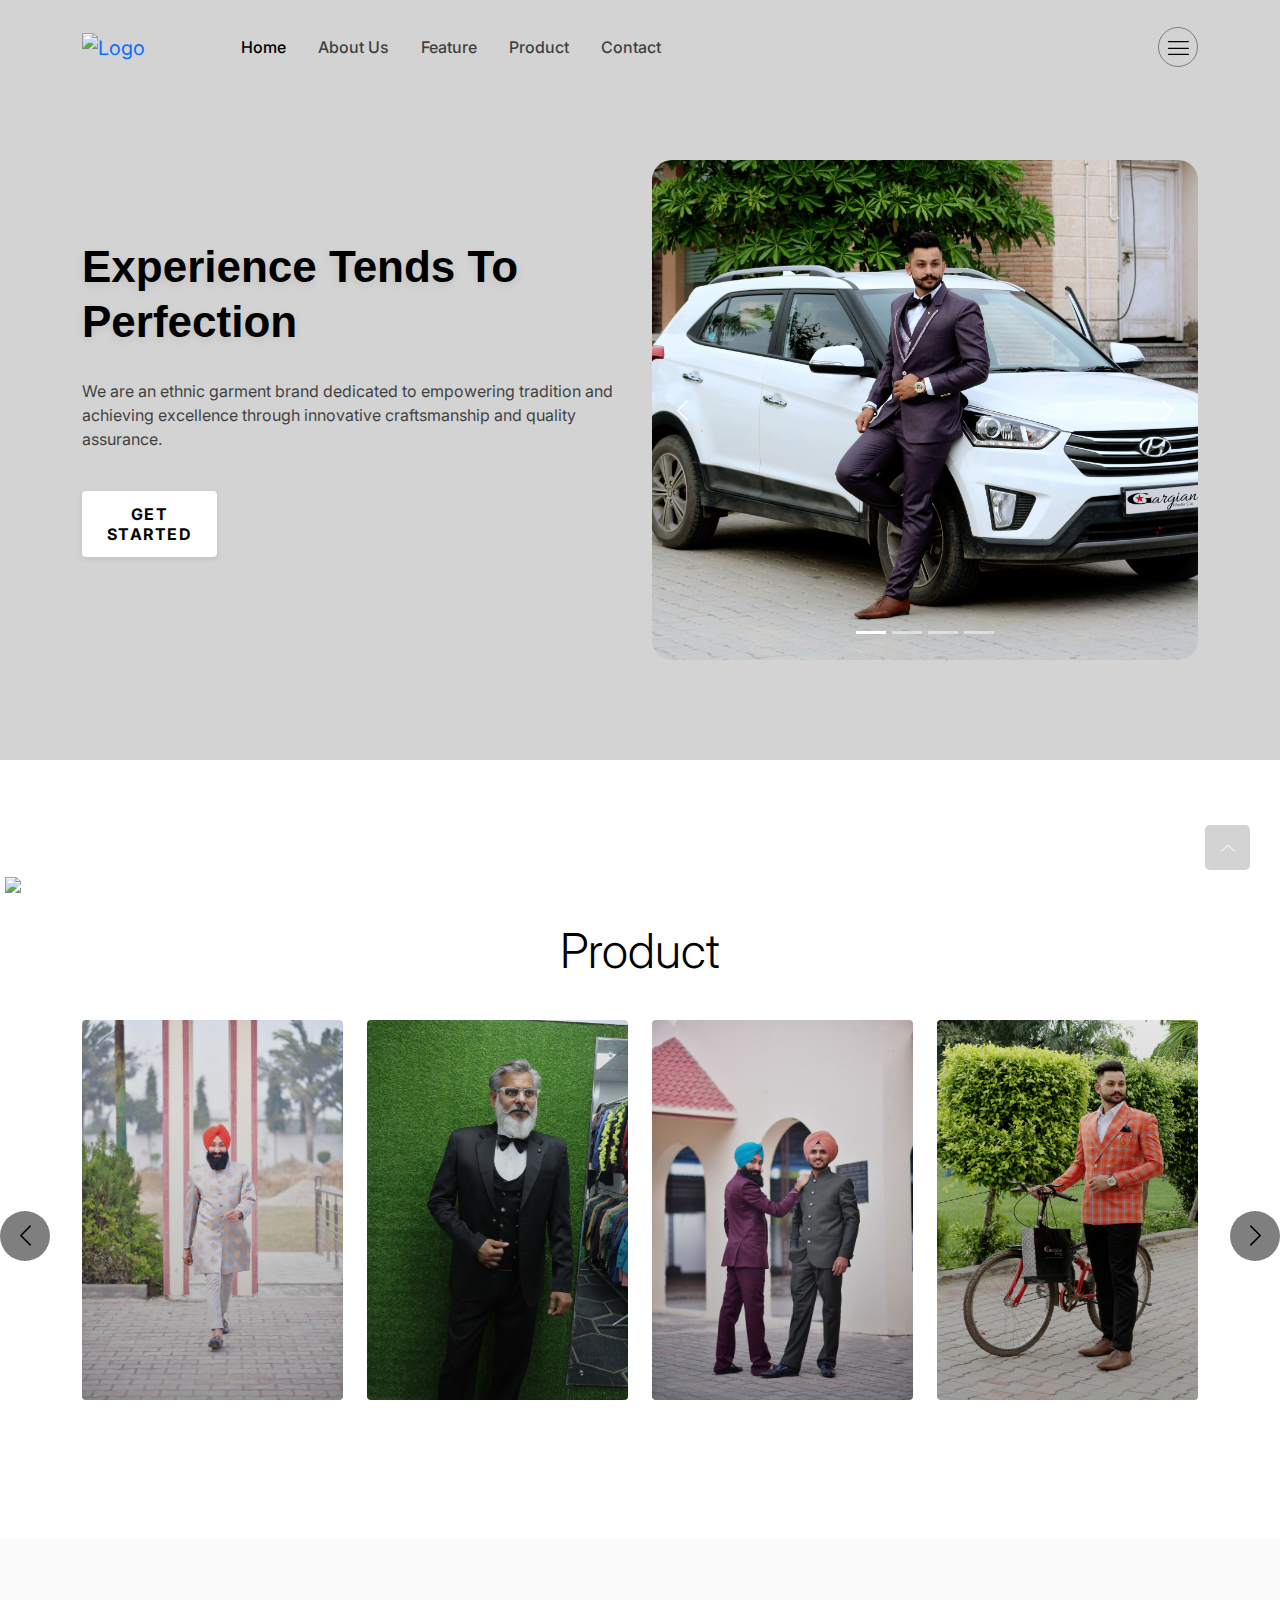
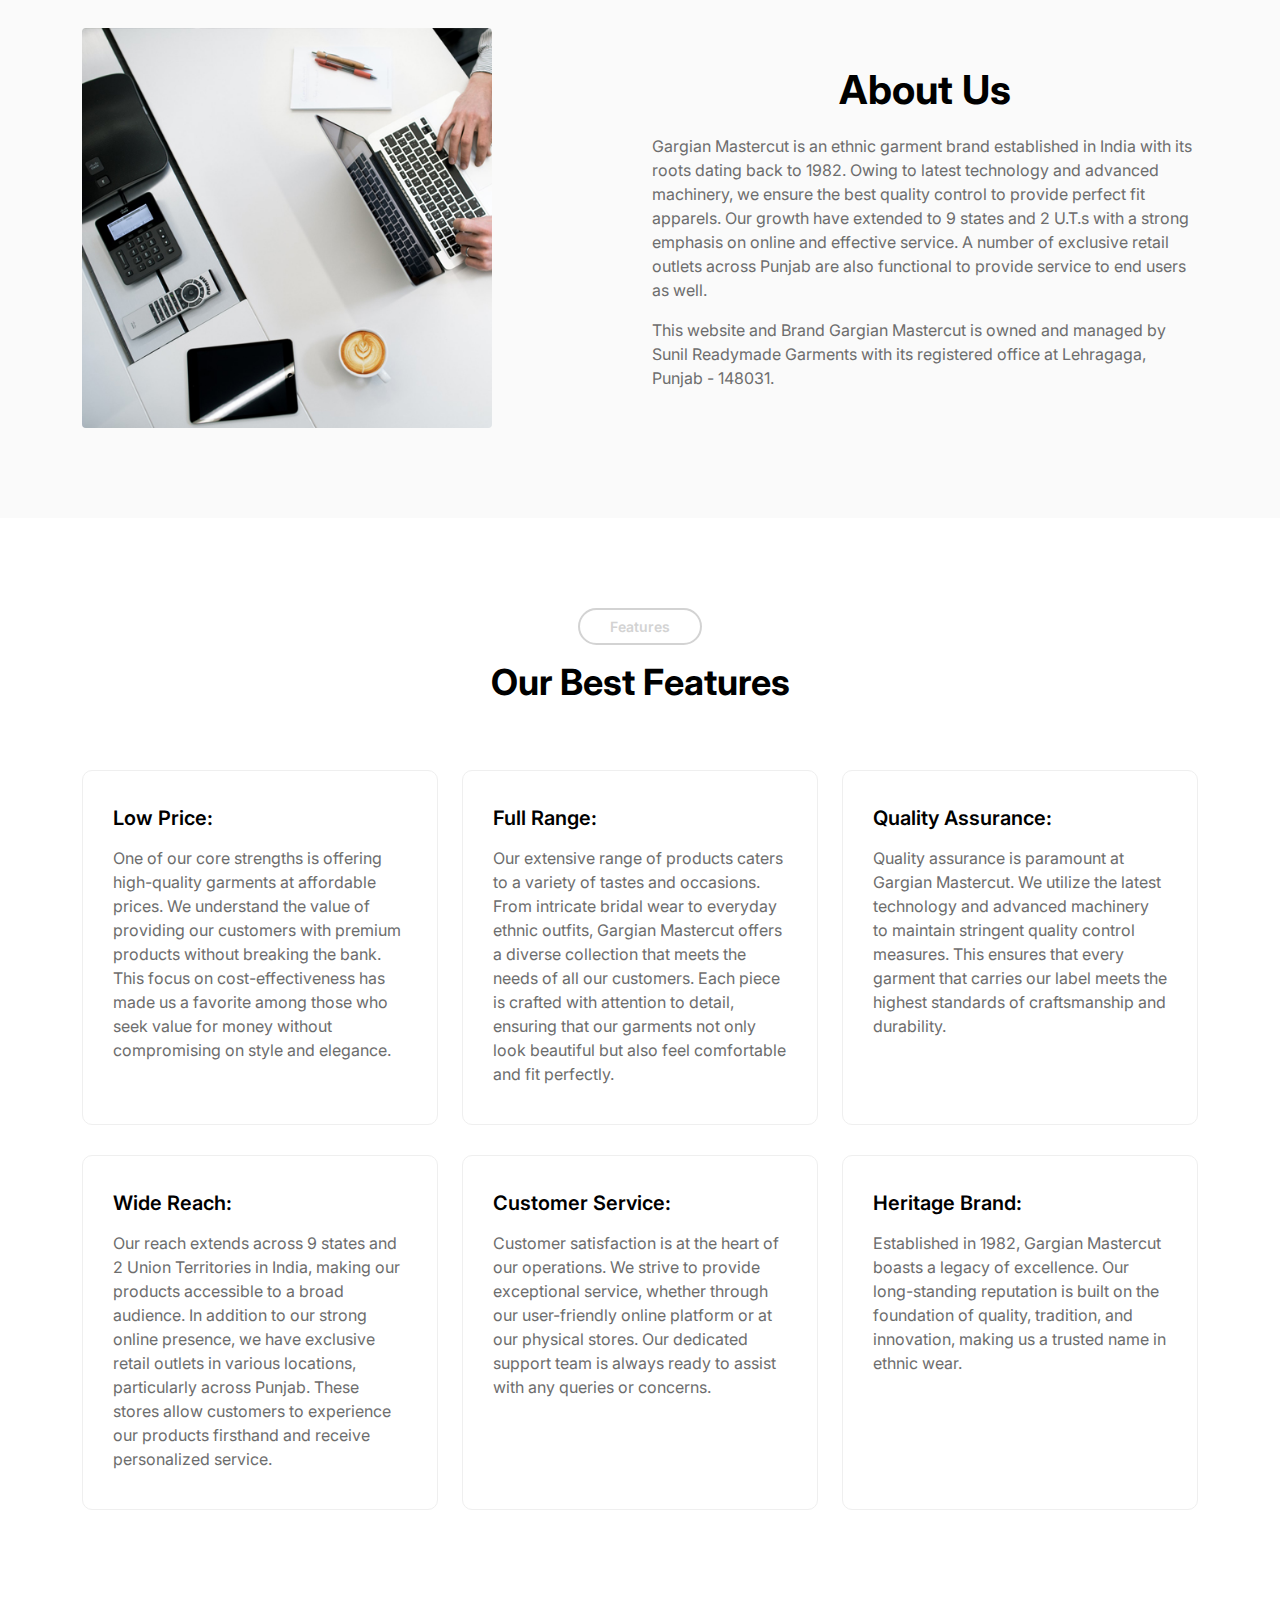
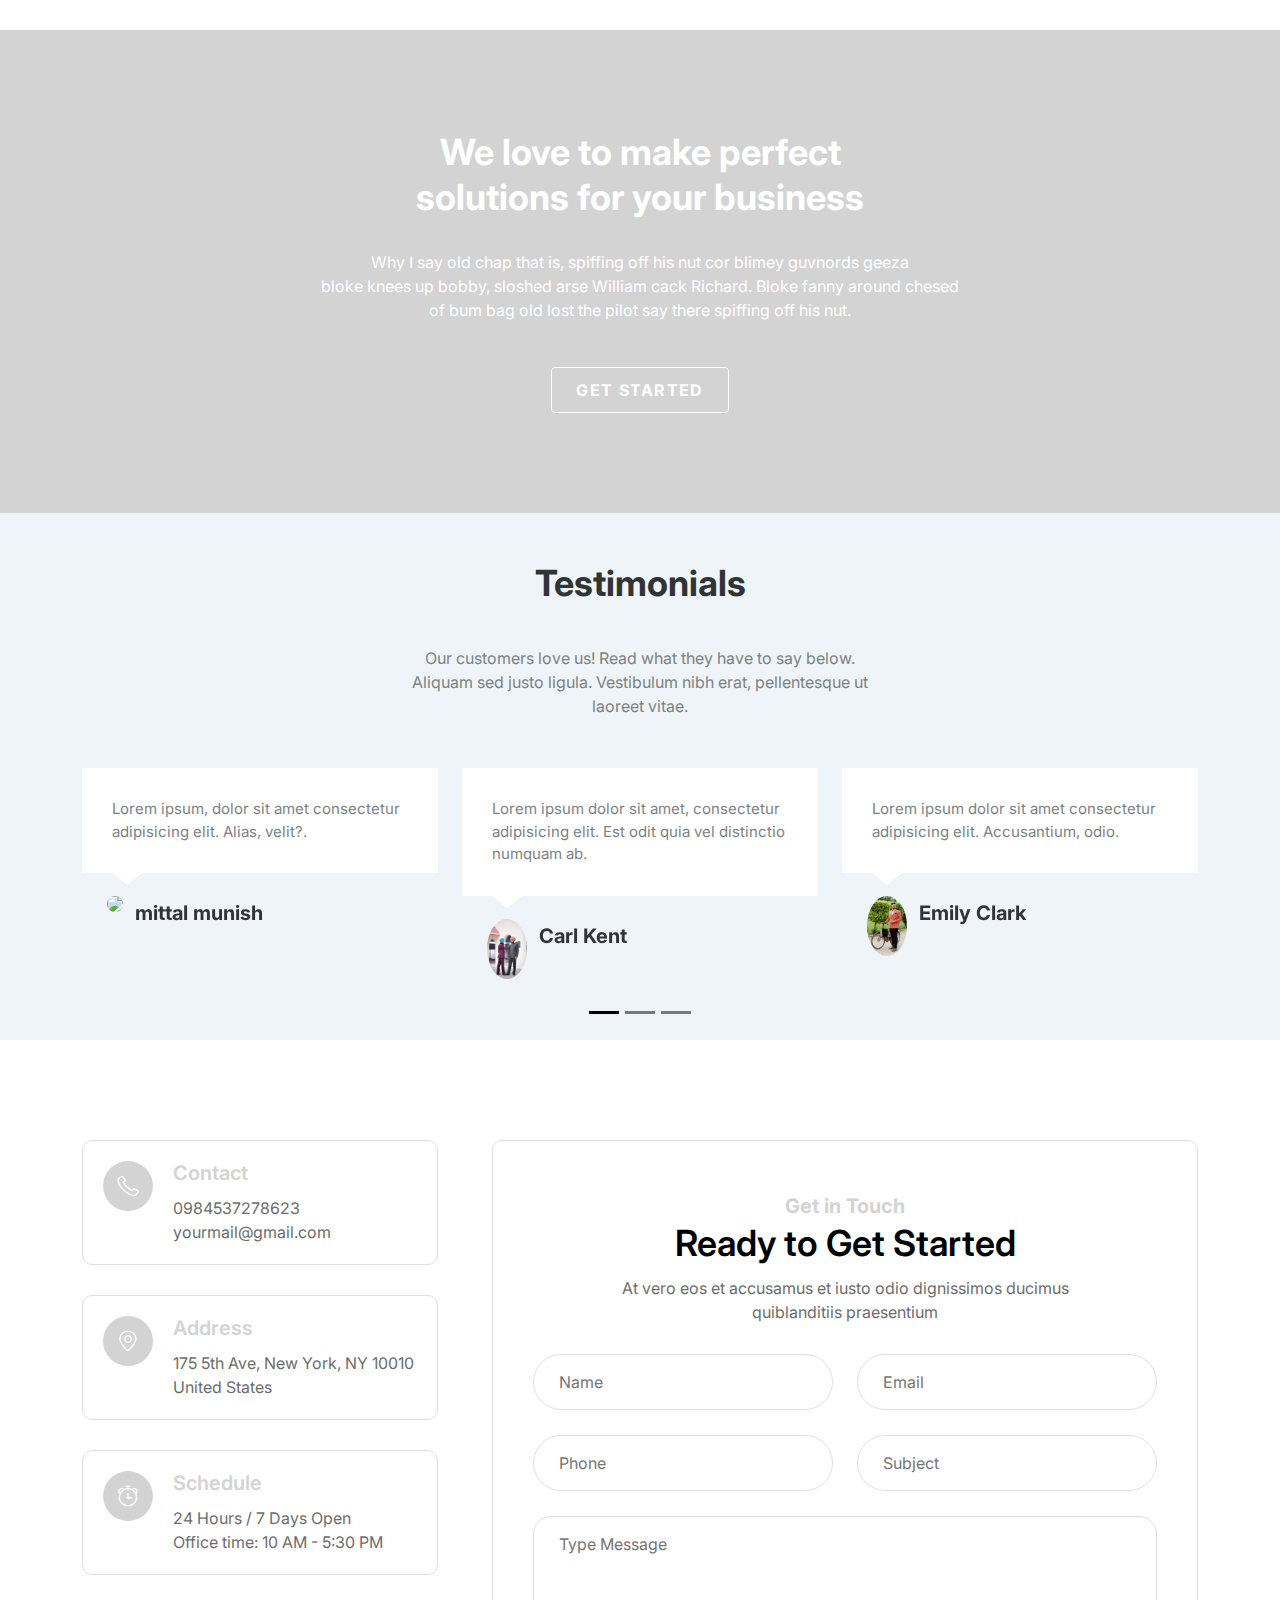
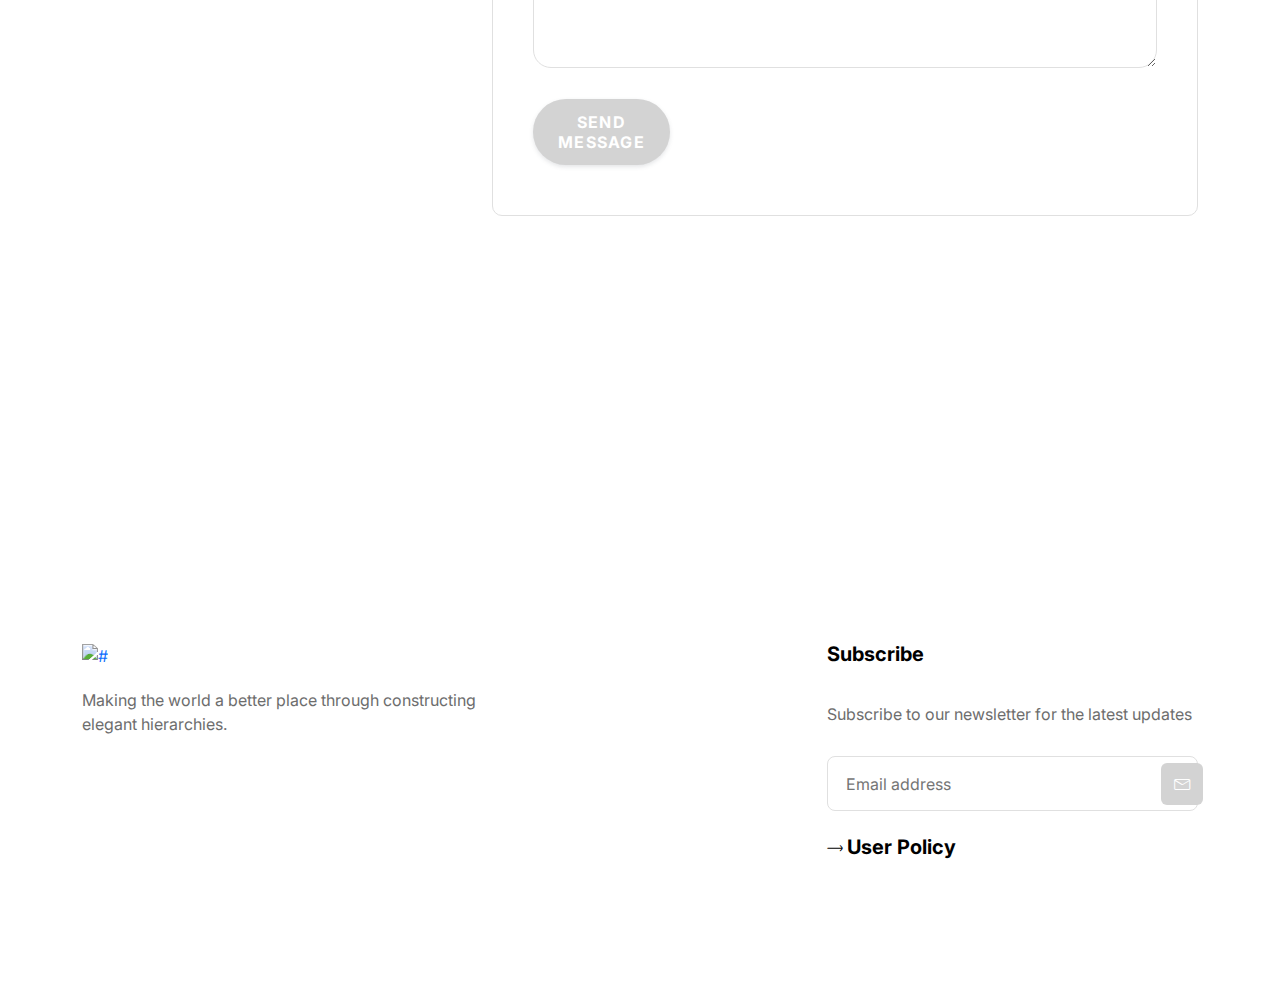
==== index.html @ dbeda8bc "Add files via upload" ====
<!DOCTYPE html>
<html lang="en">

<head>
  <!--====== Required meta tags ======-->
  <meta charset="utf-8" />
  <meta http-equiv="x-ua-compatible" content="ie=edge" />
  <meta name="description" content="" />
  <meta name="viewport" content="width=device-width, initial-scale=1, shrink-to-fit=no" />

  <!--====== Title ======-->
  <title>Gargian Master Cut</title>

  <!--====== Bootstrap css ======-->
  <link rel="stylesheet" href="assets/css/bootstrap.min.css" />

  <!--====== Line Icons css ======-->
  <link rel="stylesheet" href="assets/css/lineicons.css" />

  <!--====== Tiny Slider css ======-->
  <link rel="stylesheet" href="assets/css/tiny-slider.css" />

  <!--====== gLightBox css ======-->
  <link rel="stylesheet" href="assets/css/glightbox.min.css" />

  <link rel="stylesheet" href="style.css" />
</head>

<style>
  .custom-carousel-control {
    width: 50px;
    height: 50px;
    background-color: rgba(0, 0, 0, 0.5);
    border-radius: 50%;
    top: 50%;
    transform: translateY(-30%);
  }
  .carousel-control-prev,
  .carousel-control-next {
    opacity: 1;
  }
  .carousel-control-prev-icon,
  .carousel-control-next-icon {
    width: 25px;
    height: 25px;
    background-size: 100%, 100%;
  }
  
  @media (max-width: 768px) {
    .carousel-inner {
      display: flex;
    }
    .carousel-item {
      flex: 0 0 100%;
      max-width: 100%;
    }
    .carousel-item img {
      height: auto;
    }
  }
</style>

<body>

  <!--====== NAVBAR NINE PART START ======-->

  <section class="navbar-area navbar-nine">
    <div class="container">
      <div class="row">
        <div class="col-lg-12">
          <nav class="navbar navbar-expand-lg">
            <a class="navbar-brand" href="index.php">
              <img src="assets/logo/Gargian_Mastercut_Logo.png" alt="Logo" style="width:210px; height:70px">
            </a>
            <button class="navbar-toggler" type="button" data-bs-toggle="collapse" data-bs-target="#navbarNine"
              aria-controls="navbarNine" aria-expanded="false" aria-label="Toggle navigation">
              <span class="toggler-icon"></span>
              <span class="toggler-icon"></span>
              <span class="toggler-icon"></span>
            </button>

            <div class="collapse navbar-collapse sub-menu-bar" id="navbarNine">
              <ul class="navbar-nav me-auto">
                <li class="nav-item">
                  <a class="page-scroll active" href="#hero-area">Home</a>
                </li>
                <li class="nav-item">
                  <a class="page-scroll" href="#about-area">About Us</a>
                </li>
                <li class="nav-item">
                  <a class="page-scroll" href="#feature">Feature</a>
                </li>

                <li class="nav-item">
                  <a class="page-scroll" href="#product">Product</a>
                </li>
                <li class="nav-item">
                  <a class="page-scroll" href="#contact">Contact</a>
                </li>
              </ul>
            </div>

            <div class="navbar-btn d-none d-lg-inline-block">
              <a class="menu-bar" href="#side-menu-left"><i class="lni lni-menu"></i></a>
            </div>
          </nav>
          <!-- navbar -->
        </div>
      </div>
      <!-- row -->
    </div>
    <!-- container -->
  </section>

  <!--====== NAVBAR NINE PART ENDS ======-->

  <!--====== SIDEBAR PART START ======-->

  <div class="sidebar-left">
    <div class="sidebar-close">
      <a class="close" href="#close"><i class="lni lni-close"></i></a>
    </div>
    <div class="sidebar-content">
      <div class="sidebar-logo">
        <a href="index.html"><img src="assets/logo/Gargian_Mastercut_Logo.png" alt="Logo" /></a>
      </div>
    
      <!-- logo -->
      <div class="sidebar-menu">
        <h5 class="menu-title">Quick Links</h5>
        <ul>
          <li><a href="javascript:void(0)">About Us</a></li>
          <li><a href="javascript:void(0)">Feature</a></li>
          <li><a href="javascript:void(0)">Product</a></li>
          <li><a href="javascript:void(0)">Contact Us</a></li>
        </ul>
      </div>
      <!-- menu -->
      <div class="sidebar-social align-items-center justify-content-center">
        <h5 class="social-title">Follow Us On</h5>
        <ul>
          <li>
            <a href="javascript:void(0)"><i class="lni lni-facebook-filled"></i></a>
          </li>
          <li>
            <a href="javascript:void(0)"><i class="lni lni-twitter-original"></i></a>
          </li>
          <li>
            <a href="javascript:void(0)"><i class="lni lni-linkedin-original"></i></a>
          </li>
          <li>
            <a href="javascript:void(0)"><i class="lni lni-youtube"></i></a>
          </li>
        </ul>
      </div>
      <!-- sidebar social -->
    </div>
    <!-- content -->
  </div>
  <div class="overlay-left"></div>

  <!--====== SIDEBAR PART ENDS ======-->

  <!-- Start header Area -->
  <section id="hero-area" class="header-area header-eight">
    <div class="container">
      <div class="row align-items-center">
        <div class="col-lg-6 col-md-12 col-12">
          <div class="header-content">
            <h1>Experience tends to perfection</h1>
           
            <p>
              We are an ethnic garment brand dedicated to empowering tradition and achieving excellence through innovative craftsmanship and quality assurance.
            </p>
            <div class="button">
              <a   class="btn primary-btn">Get Started</a>&nbsp;&nbsp;
              <a href="https://www.youtube.com/watch?v=r44RKWyfcFw&fbclid=IwAR21beSJORalzmzokxDRcGfkZA1AtRTE__l5N4r09HcGS5Y6vOluyouM9EM"
                class="glightbox video-button">
               
              </a>
            </div>
          </div>
        </div>
        <div id="carouselExampleIndicators" class="carousel slide col-lg-6 col-md-12 col-12" data-bs-ride="carousel" data-bs-interval="3000"> 
  <div class="carousel-indicators">
    <button type="button" data-bs-target="#carouselExampleIndicators" data-bs-slide-to="0" class="active" aria-current="true" aria-label="Slide 1"></button>
    <button type="button" data-bs-target="#carouselExampleIndicators" data-bs-slide-to="1" aria-label="Slide 2"></button>
    <button type="button" data-bs-target="#carouselExampleIndicators" data-bs-slide-to="2" aria-label="Slide 3"></button>
    <button type="button" data-bs-target="#carouselExampleIndicators" data-bs-slide-to="3" aria-label="Slide 4"></button>
    
  </div>
  <div class="carousel-inner">
    <div class="carousel-item active">
      <img src="assets/images/header/02.jpg" class="d-block header-image" alt="..." style="width: 100%; height: 500px; object-fit :cover ; object-position:top"> 
    </div>
    <div class="carousel-item">
      <img src="assets/images/header/03.jpg" class="d-block header-image" alt="..." style="width: 100%; height: 500px; object-fit:cover">
    </div>
    <div class="carousel-item">
      <img src="assets/images/header/04.jpg" class="d-block header-image" alt="..." style="width: 100%; height: 500px; object-fit :cover ">
    </div>
    <div class="carousel-item">
      <img src="assets/images/header/05.jpg" class="d-block header-image" alt="..." style="width: 100%; height: 500px; object-fit :cover ; object-position:top ">
    </div>
  
  </div>
  
  <button class="carousel-control-prev" type="button" data-bs-target="#carouselExampleIndicators" data-bs-slide="prev">
    <span class="carousel-control-prev-icon" aria-hidden="true"></span>
    <span class="visually-hidden">Previous</span>
  </button>
  <button class="carousel-control-next button-2" type="button" data-bs-target="#carouselExampleIndicators" data-bs-slide="next">
    <span class="carousel-control-next-icon" aria-hidden="true"></span>
    <span class="visually-hidden">Next</span>
  </button>
</div>
      </div>
    </div>
  </section>
 
  <!-- End header Area -->
  
  
  <section id="product" class="Product-area">
  <div class="container">
    <div class="row">
      <div class="col-12">
        <div class="content py-4 mt-5">
          <h6 class="text-center display-5">Product</h6>
        </div>
      </div>
    </div>
  </div>
  <div id="carouselExampleInterval" class="carousel carousel-dark slide" data-bs-ride="carousel" data-bs-interval="5000">
    <div class="carousel-inner">
      <div class="carousel-item active" data-bs-interval="1000">
        <div class="container pt-3 mb-5">
          <div class="row gy-2">
            <div class="col-md-3 mb-3 mb-lg-0">
              <div class="hover hover-2 text-white rounded" style="height: 380px;">
                <img src="assets/images/header/1.jpg" alt="Product Image 1" class="img-fluid h-100 w-100 object-fit-cover">
                <div class="hover-overlay"></div>
                <div class="hover-2-content px-5 py-4">
                  <h3 class="hover-2-title text-uppercase font-weight-bold mb-0">
                    <span class="font-weight-light">Image</span> Caption
                  </h3>
                  <p class="hover-2-description text-uppercase mb-0">Lorem ipsum dolor sit amet, consectetur<br>adipisicing elit.</p>
                </div>
              </div>
            </div>
            <div class="col-md-3 mb-3 mb-lg-0">
              <div class="hover hover-2 text-white rounded" style="height: 380px; ">
                <img src="assets/images/header/2.jpg" alt="Product Image 2" class="img-fluid h-100 w-100 object-fit-cover">
                <div class="hover-overlay"></div>
                <div class="hover-2-content px-5 py-4">
                  <h3 class="hover-2-title text-uppercase font-weight-bold mb-0">
                    <span class="font-weight-light">Image</span> Caption
                  </h3>
                  <p class="hover-2-description text-uppercase mb-0">Lorem ipsum dolor sit amet, consectetur<br>adipisicing elit.</p>
                </div>
              </div>
            </div>
            <div class="col-md-3 mb-3 mb-lg-0">
              <div class="hover hover-2 text-white rounded" style="height: 380px;">
                <img src="assets/images/header/3.jpg" alt="Product Image 3" class="img-fluid h-100 w-100 object-fit-cover">
                <div class="hover-overlay"></div>
                <div class="hover-2-content px-5 py-4">
                  <h3 class="hover-2-title text-uppercase font-weight-bold mb-0">
                    <span class="font-weight-light">Image</span> Caption
                  </h3>
                  <p class="hover-2-description text-uppercase mb-0">Lorem ipsum dolor sit amet, consectetur<br>adipisicing elit.</p>
                </div>
              </div>
            </div>
            <div class="col-md-3 mb-3 mb-lg-0">
              <div class="hover hover-2 text-white rounded" style="height: 380px;">
                <img src="assets/images/header/4.jpg" alt="Product Image 4" class="img-fluid h-100 w-100 object-fit-cover">
                <div class="hover-overlay"></div>
                <div class="hover-2-content px-5 py-4">
                  <h3 class="hover-2-title text-uppercase font-weight-bold mb-0">
                    <span class="font-weight-light">Image</span> Caption
                  </h3>
                  <p class="hover-2-description text-uppercase mb-0">Lorem ipsum dolor sit amet, consectetur<br>adipisicing elit.</p>
                </div>
              </div>
            </div>
          </div>
        </div>
      </div>
      <div class="carousel-item" data-bs-interval="1000">
        <div class="container pt-3 mb-5">
          <div class="row gy-2">
            <div class="col-md-3 mb-3 mb-lg-0">
              <div class="hover hover-2 text-white rounded" style="height: 380px;">
                <img src="assets/images/header/5.jpg" alt="Product Image 1" class="img-fluid h-100 w-100 object-fit-cover">
                <div class="hover-overlay"></div>
                <div class="hover-2-content px-5 py-4">
                  <h3 class="hover-2-title text-uppercase font-weight-bold mb-0">
                    <span class="font-weight-light">Image</span> Caption
                  </h3>
                  <p class="hover-2-description text-uppercase mb-0">Lorem ipsum dolor sit amet, consectetur<br>adipisicing elit.</p>
                </div>
              </div>
            </div>
            <div class="col-md-3 mb-3 mb-lg-0">
              <div class="hover hover-2 text-white rounded" style="height: 380px; ">
                <img src="assets/images/header/6.jpg" alt="Product Image 2" class="img-fluid h-100 w-100 object-fit-cover">
                <div class="hover-overlay"></div>
                <div class="hover-2-content px-5 py-4">
                  <h3 class="hover-2-title text-uppercase font-weight-bold mb-0">
                    <span class="font-weight-light">Image</span> Caption
                  </h3>
                  <p class="hover-2-description text-uppercase mb-0">Lorem ipsum dolor sit amet, consectetur<br>adipisicing elit.</p>
                </div>
              </div>
            </div>
            <div class="col-md-3 mb-3 mb-lg-0">
              <div class="hover hover-2 text-white rounded" style="height: 380px;">
                <img src="assets/images/header/7.jpg" alt="Product Image 3" class="img-fluid h-100 w-100 object-fit-cover">
                <div class="hover-overlay"></div>
                <div class="hover-2-content px-5 py-4">
                  <h3 class="hover-2-title text-uppercase font-weight-bold mb-0">
                    <span class="font-weight-light">Image</span> Caption
                  </h3>
                  <p class="hover-2-description text-uppercase mb-0">Lorem ipsum dolor sit amet, consectetur<br>adipisicing elit.</p>
                </div>
              </div>
            </div>
            <div class="col-md-3 mb-3 mb-lg-0">
              <div class="hover hover-2 text-white rounded" style="height: 380px;">
                <img src="assets/images/header/8.jpg" alt="Product Image 4" class="img-fluid h-100 w-100 object-fit-cover">
                <div class="hover-overlay"></div>
                <div class="hover-2-content px-5 py-4">
                  <h3 class="hover-2-title text-uppercase font-weight-bold mb-0">
                    <span class="font-weight-light">Image</span> Caption
                  </h3>
                  <p class="hover-2-description text-uppercase mb-0">Lorem ipsum dolor sit amet, consectetur<br>adipisicing elit.</p>
                </div>
              </div>
            </div>
          </div>
        </div>
      </div>
      <div class="carousel-item" data-bs-interval="1000">
        <div class="container pt-3 mb-5">
          <div class="row gy-2">
            <div class="col-md-3 mb-3 mb-lg-0">
              <div class="hover hover-2 text-white rounded" style="height: 380px;">
                <img src="assets/images/header/9.jpg" alt="Product Image 1" class="img-fluid h-100 w-100 object-fit-cover">
                <div class="hover-overlay"></div>
                <div class="hover-2-content px-5 py-4">
                  <h3 class="hover-2-title text-uppercase font-weight-bold mb-0">
                    <span class="font-weight-light">Image</span> Caption
                  </h3>
                  <p class="hover-2-description text-uppercase mb-0">Lorem ipsum dolor sit amet, consectetur<br>adipisicing elit.</p>
                </div>
              </div>
            </div>
            <div class="col-md-3 mb-3 mb-lg-0">
              <div class="hover hover-2 text-white rounded" style="height: 380px; ">
                <img src="assets/images/header/10.jpg" alt="Product Image 2" class="img-fluid h-100 w-100 object-fit-cover">
                <div class="hover-overlay"></div>
                <div class="hover-2-content px-5 py-4">
                  <h3 class="hover-2-title text-uppercase font-weight-bold mb-0">
                    <span class="font-weight-light">Image</span> Caption
                  </h3>
                  <p class="hover-2-description text-uppercase mb-0">Lorem ipsum dolor sit amet, consectetur<br>adipisicing elit.</p>
                </div>
              </div>
            </div>
            <div class="col-md-3 mb-3 mb-lg-0">
              <div class="hover hover-2 text-white rounded" style="height: 380px;">
                <img src="assets/images/header/11.jpg" alt="Product Image 3" class="img-fluid h-100 w-100 object-fit-cover">
                <div class="hover-overlay"></div>
                <div class="hover-2-content px-5 py-4">
                  <h3 class="hover-2-title text-uppercase font-weight-bold mb-0">
                    <span class="font-weight-light">Image</span> Caption
                  </h3>
                  <p class="hover-2-description text-uppercase mb-0">Lorem ipsum dolor sit amet, consectetur<br>adipisicing elit.</p>
                </div>
              </div>
            </div>
            <div class="col-md-3 mb-3 mb-lg-0">
              <div class="hover hover-2 text-white rounded" style="height: 380px;">
                <img src="assets/images/header/12.jpg" alt="Product Image 4" class="img-fluid h-100 w-100 object-fit-cover">
                <div class="hover-overlay"></div>
                <div class="hover-2-content px-5 py-4">
                  <h3 class="hover-2-title text-uppercase font-weight-bold mb-0">
                    <span class="font-weight-light">Image</span> Caption
                  </h3>
                  <p class="hover-2-description text-uppercase mb-0">Lorem ipsum dolor sit amet, consectetur<br>adipisicing elit.</p>
                </div>
              </div>
            </div>
          </div>
        </div>
      </div>
      <div class="carousel-item" data-bs-interval="1000">
        <div class="container pt-3 mb-5">
          <div class="row gy-2">
            <div class="col-md-3 mb-3 mb-lg-0">
              <div class="hover hover-2 text-white rounded" style="height: 380px;">
                <img src="assets/images/header/13.jpg" alt="Product Image 1" class="img-fluid h-100 w-100 object-fit-cover">
                <div class="hover-overlay"></div>
                <div class="hover-2-content px-5 py-4">
                  <h3 class="hover-2-title text-uppercase font-weight-bold mb-0">
                    <span class="font-weight-light">Image</span> Caption
                  </h3>
                  <p class="hover-2-description text-uppercase mb-0">Lorem ipsum dolor sit amet, consectetur<br>adipisicing elit.</p>
                </div>
              </div>
            </div>
            <div class="col-md-3 mb-3 mb-lg-0">
              <div class="hover hover-2 text-white rounded" style="height: 380px; ">
                <img src="assets/images/header/14.jpg" alt="Product Image 2" class="img-fluid h-100 w-100 object-fit-cover">
                <div class="hover-overlay"></div>
                <div class="hover-2-content px-5 py-4">
                  <h3 class="hover-2-title text-uppercase font-weight-bold mb-0">
                    <span class="font-weight-light">Image</span> Caption
                  </h3>
                  <p class="hover-2-description text-uppercase mb-0">Lorem ipsum dolor sit amet, consectetur<br>adipisicing elit.</p>
                </div>
              </div>
            </div>
            <div class="col-md-3 mb-3 mb-lg-0">
              <div class="hover hover-2 text-white rounded" style="height: 380px;">
                <img src="assets/images/header/15.jpg" alt="Product Image 3" class="img-fluid h-100 w-100 object-fit-cover">
                <div class="hover-overlay"></div>
                <div class="hover-2-content px-5 py-4">
                  <h3 class="hover-2-title text-uppercase font-weight-bold mb-0">
                    <span class="font-weight-light">Image</span> Caption
                  </h3>
                  <p class="hover-2-description text-uppercase mb-0">Lorem ipsum dolor sit amet, consectetur<br>adipisicing elit.</p>
                </div>
              </div>
            </div>
            <div class="col-md-3 mb-3 mb-lg-0">
              <div class="hover hover-2 text-white rounded" style="height: 380px;">
                <img src="assets/images/header/16.jpg" alt="Product Image 4" class="img-fluid h-100 w-100 object-fit-cover">
                <div class="hover-overlay"></div>
                <div class="hover-2-content px-5 py-4">
                  <h3 class="hover-2-title text-uppercase font-weight-bold mb-0">
                    <span class="font-weight-light">Image</span> Caption
                  </h3>
                  <p class="hover-2-description text-uppercase mb-0">Lorem ipsum dolor sit amet, consectetur<br>adipisicing elit.</p>
                </div>
              </div>
            </div>
          </div>
        </div>
      </div>
      <!-- Additional carousel items here -->
    </div>
    <button class="carousel-control-prev custom-carousel-control" type="button" data-bs-target="#carouselExampleInterval" data-bs-slide="prev">
      <span class="carousel-control-prev-icon" aria-hidden="true"></span>
      <span class="visually-hidden">Previous</span>
    </button>
    <button class="carousel-control-next custom-carousel-control" type="button" data-bs-target="#carouselExampleInterval" data-bs-slide="next">
      <span class="carousel-control-next-icon" aria-hidden="true"></span>
      <span class="visually-hidden">Next</span>
    </button>
  </div>
</section>

  <!----======== About US   ==================---->
  <section class="about-area about-section " id="about-area">
    <div class="container">
      <div class="row align-items-center">
        <div class="col-lg-6 col-12">
          <div class="about-image-five">
          <img src="assets/images/about/about-img1.jpg"  class="rounded" alt="about" height="400" />
          </div>
        </div>
        <div class="col-lg-6 col-12">
          <div class="about-five-content">
            <h6 class=" display-6 fw-bolder text-center pb-3 mb-1">About Us</h6>
   <div class="tab-content" id="nav-tabContent">
                  <p class="mb-3">Gargian Mastercut is an ethnic garment brand established in India with its roots dating back to 1982. 
Owing to latest technology and advanced machinery, we ensure the best quality control to provide perfect fit apparels.
Our growth have extended to 9 states and 2 U.T.s with a strong emphasis on online and effective service.
A number of exclusive retail outlets across Punjab are also functional to provide service to end users as well.</p>
                  <p >This website and Brand Gargian Mastercut is owned and managed by Sunil Readymade Garments with its registered office at Lehragaga, Punjab - 148031.</p>
                </div>
        
            </div>
          </div>
        </div>
      </div>

</section>

  <!-- ===== feature start ===== -->
  <section id="feature" class="services-area services-eight">
  
    <div class="section-title-five">
      <div class="container">
        <div class="row">
          <div class="col-12">
            <div class="content">
              <h6>Features</h6>
              <h2 class="fw-bold">Our Best Features</h2>
            </div>
          </div>
        </div>
      </div>
     
    </div>
  
    <div class="container">
      <div class="row">
        <div class="col-lg-4 col-md-6">
          <div class="single-services">
          
            <div class="service-content">
              <h4>Low Price:</h4>
              <p>
              One of our core strengths is offering high-quality garments at affordable prices. We understand the value of providing our customers with premium products without breaking the bank. This focus on cost-effectiveness has made us a favorite among those who seek value for money without compromising on style and elegance.

              </p>
            </div>
          </div>
        </div>
        <div class="col-lg-4 col-md-6">
          <div class="single-services">
          
            <div class="service-content">
              <h4>Full Range:</h4>
              <p>
              Our extensive range of products caters to a variety of tastes and occasions. From intricate bridal wear to everyday ethnic outfits, Gargian Mastercut offers a diverse collection that meets the needs of all our customers. Each piece is crafted with attention to detail, ensuring that our garments not only look beautiful but also feel comfortable and fit perfectly.
              </p>
            </div>
          </div>
        </div>
        <div class="col-lg-4 col-md-6">
          <div class="single-services">
          
            <div class="service-content">
              <h4>Quality Assurance:</h4>
              <p>
              Quality assurance is paramount at Gargian Mastercut. We utilize the latest technology and advanced machinery to maintain stringent quality control measures. This ensures that every garment that carries our label meets the highest standards of craftsmanship and durability.

              </p>
            </div>
          </div>
        </div>
        <div class="col-lg-4 col-md-6">
          <div class="single-services">
          
            <div class="service-content">
              <h4>Wide Reach:</h4>
              <p>
              Our reach extends across 9 states and 2 Union Territories in India, making our products accessible to a broad audience. In addition to our strong online presence, we have exclusive retail outlets in various locations, particularly across Punjab. These stores allow customers to experience our products firsthand and receive personalized service.
              </p>
            </div>
          </div>
        </div>
        <div class="col-lg-4 col-md-6">
          <div class="single-services">
         
            <div class="service-content">
              <h4>Customer Service:</h4>
              <p>
              Customer satisfaction is at the heart of our operations. We strive to provide exceptional service, whether through our user-friendly online platform or at our physical stores. Our dedicated support team is always ready to assist with any queries or concerns.
              </p>
            </div>
          </div>
        </div>
       
        <div class="col-lg-4 col-md-6">
          <div class="single-services">
           
            <div class="service-content">
              <h4>Heritage Brand:</h4>
              <p>
              Established in 1982, Gargian Mastercut boasts a legacy of excellence. Our long-standing reputation is built on the foundation of quality, tradition, and innovation, making us a trusted name in ethnic wear.
              </p>
            </div>
          </div>
        </div>
  
      </div>
    </div>
  </section>
  


  <!-- Start Cta Area -->
  <section id="call-action" class="call-action">
    <div class="container">
      <div class="row justify-content-center">
        <div class="col-xxl-6 col-xl-7 col-lg-8 col-md-9">
          <div class="inner-content">
            <h2>We love to make perfect <br />solutions for your business</h2>
            <p>
              Why I say old chap that is, spiffing off his nut cor blimey
              guvnords geeza<br />
              bloke knees up bobby, sloshed arse William cack Richard. Bloke
              fanny around chesed of bum bag old lost the pilot say there
              spiffing off his nut.
            </p>
            <div class="light-rounded-buttons">
              <a href="javascript:void(0)" class="btn primary-btn-outline">Get Started</a>
            </div>
          </div>
        </div>
      </div>
    </div>
  </section>
  <!-- End Cta Area -->


   <!-- ========================= review start ========================= -->

  <section id="review">
  <div class="testimonials-clean">
        <div class="container pt-2">
            <div class="intro">
                <h2 class="text-center">Testimonials </h2>
                <p class="text-center ">Our customers love us! Read what they have to say below. <br>Aliquam sed justo ligula. Vestibulum nibh erat, pellentesque ut laoreet vitae.</p>
            </div>
           <div id="carouselExampleIndicators" class="carousel carousel-dark slide" data-bs-ride="carousel">
  <div class="carousel-indicators">
    <button type="button" data-bs-target="#carouselExampleIndicators" data-bs-slide-to="0" class="active " aria-current="true" aria-label="Slide 1"></button>
    <button type="button" data-bs-target="#carouselExampleIndicators" data-bs-slide-to="1"  aria-label="Slide 2"></button>
    <button type="button" data-bs-target="#carouselExampleIndicators" data-bs-slide-to="2" aria-label="Slide 3"></button>
  </div>
  <div class="carousel-inner">
    <div class="carousel-item active" data-bs-interval="10000">
    <div class="row people">
                <div class="col-md-6 col-lg-4 item">
                    <div class="box">
                        <p class="description">Lorem ipsum, dolor sit amet consectetur adipisicing elit. Alias, velit?.</p>
                    </div>
                    <div class="author"><img class="rounded-circle" src="assets/images/header/test-1.png">
                        <h5 class="name">mittal munish</h5>
                        
                    </div>
                </div>
                <div class="col-md-6 col-lg-4 item">
                    <div class="box">
                        <p class="description">Lorem ipsum dolor sit amet, consectetur adipisicing elit. Est odit quia vel distinctio numquam ab.</p>
                    </div>
                    <div class="author"><img class="rounded-circle" src="assets/images/header/3.jpg">
                        <h5 class="name">Carl Kent</h5>
                  
                    </div>
                </div>
                <div class="col-md-6 col-lg-4 item">
                    <div class="box">
                        <p class="description">Lorem ipsum dolor sit amet consectetur adipisicing elit. Accusantium, odio.</p>
                    </div>
                    <div class="author"><img class="rounded-circle" src="assets/images/header/4.jpg">
                        <h5 class="name">Emily Clark</h5>
                       
                    </div>
                </div>
            </div>
    </div>
    
            </div>
    </div>
  </div>
</div>
	<!-- Wrapper for carousel items -->
	
</section>
 <!-- ========================= review end ========================= -->


  <!-- ========================= contact-section start ========================= -->
  <section id="contact" class="contact-section">
    <div class="container">
      <div class="row">
        <div class="col-xl-4">
          <div class="contact-item-wrapper">
            <div class="row">
              <div class="col-12 col-md-6 col-xl-12">
                <div class="contact-item">
                  <div class="contact-icon">
                    <i class="lni lni-phone"></i>
                  </div>
                  <div class="contact-content">
                    <h4>Contact</h4>
                    <p>0984537278623</p>
                    <p>yourmail@gmail.com</p>
                  </div>
                </div>
              </div>
              <div class="col-12 col-md-6 col-xl-12">
                <div class="contact-item">
                  <div class="contact-icon">
                    <i class="lni lni-map-marker"></i>
                  </div>
                  <div class="contact-content">
                    <h4>Address</h4>
                    <p>175 5th Ave, New York, NY 10010</p>
                    <p>United States</p>
                  </div>
                </div>
              </div>
              <div class="col-12 col-md-6 col-xl-12">
                <div class="contact-item">
                  <div class="contact-icon">
                    <i class="lni lni-alarm-clock"></i>
                  </div>
                  <div class="contact-content">
                    <h4>Schedule</h4>
                    <p>24 Hours / 7 Days Open</p>
                    <p>Office time: 10 AM - 5:30 PM</p>
                  </div>
                </div>
              </div>
            </div>
          </div>
        </div>
        <div class="col-xl-8">
          <div class="contact-form-wrapper">
            <div class="row">
              <div class="col-xl-10 col-lg-8 mx-auto">
                <div class="section-title text-center">
                  <span> Get in Touch </span>
                  <h2>
                    Ready to Get Started
                  </h2>
                  <p>
                    At vero eos et accusamus et iusto odio dignissimos ducimus
                    quiblanditiis praesentium
                  </p>
                </div>
              </div>
            </div>
            <form id="contactForm" class="contact-form">
              <div class="row">
                <div class="col-md-6">
                  <input type="text" name="name" id="name" placeholder="Name" required />
                </div>
                <div class="col-md-6">
                  <input type="email" name="email" id="email" placeholder="Email" required />
                </div>
              </div>
              <div class="row">
                <div class="col-md-6">
                  <input type="text" name="phone" id="phone" placeholder="Phone" required />
                </div>
                <div class="col-md-6">
                  <input type="text" name="subject" id="subject" placeholder="Subject" required />
                </div>
              </div>
              <div class="row">
                <div class="col-12">
                  <textarea name="message" id="message" placeholder="Type Message" rows="5"></textarea>
                </div>
              </div>
              <div class="row">
                <div class="col-12">
                  <div class="button text-center rounded-buttons">
                    <button type="submit" class="btn primary-btn rounded-full">
                      Send Message
                    </button>
                  </div>
                </div>
              </div>
            </form>
          </div>
        </div>
      </div>
    </div>
  </section>
  <!-- ========================= contact-section end ========================= -->

  <!-- ========================= map-section end ========================= -->
  <section class="map-section map-style-9">
    <div class="map-container">
     <iframe src="https://www.google.com/maps/embed?pb=!1m18!1m12!1m3!1d3457.3960775892574!2d75.81271717522613!3d29.9392839235462!2m3!1f0!2f0!3f0!3m2!1i1024!2i768!4f13.1!3m3!1m2!1s0x3911af562ddb8f57%3A0x7f390a8d38aff3ef!2sGargian%20Master%20Cut!5e0!3m2!1sen!2sin!4v1716105564136!5m2!1sen!2sin" width="100%" height="450" style="border:0;" allowfullscreen="" loading="lazy" referrerpolicy="no-referrer-when-downgrade"></iframe>
    </div>
    </div>
  </section>
  <!-- ========================= map-section end ========================= -->

  <!-- Start Footer Area -->
  <footer class="footer-area footer-eleven">
    <!-- Start Footer Top -->
    <div class="footer-top">
      <div class="container">
        <div class="inner-content">
          <div class="row">
            <div class="col-lg-5 col-md-6 col-12">
              <!-- Single Widget -->
              <div class="footer-widget f-about">
                <div class="logo">
                  <a href="index.php">
                    <img src="assets/logo/Gargian_Mastercut_Logo.png" alt="#" class="img-fluid" />
                  </a>
                </div>
                <p>
                  Making the world a better place through constructing elegant
                  hierarchies.
                </p>
              </div>
              <!-- End Single Widget -->
            </div>
           
           <!--- </div>--->
            <div class="col-lg-2 col-md-6 col-12">
              <!-- Single Widget -->
              <div class="footer-widget f-link">
               
              </div>
              <!-- End Single Widget -->
            </div>
            <div class="col-lg-5 col-md-6 col-12">
              <!-- Single Widget -->
              <div class="footer-widget newsletter">
                <h5>Subscribe</h5>
                <p>Subscribe to our newsletter for the latest updates</p>
                <form action="#" method="get" target="_blank" class="newsletter-form">
                  <input name="EMAIL" placeholder="Email address" required="required" type="email" />
                  <div class="button">
                    <button class="sub-btn">
                      <i class="lni lni-envelope"></i>
                    </button>
                  </div>
                </form>
                <i class="lni lni-arrow-right"></i> <a href="userpolicy.html"><h5 class="mt-4">User Policy</h5></a>
              </div>
              <!-- End Single Widget -->
            </div>
          </div>
        </div>
      </div>
    </div>
    <!--/ End Footer Top -->
  </footer>
  <!--/ End Footer Area -->

	<div class="made-in-ayroui mt-4">
		<a href="https://wa.me/+919888747494" target="_blank" rel="nofollow">
		  <img style="width:80px" src="assets/images/whatsapp.svg">
		</a>
	</div>

  <a href="#" class="scroll-top btn-hover">
    <i class="lni lni-chevron-up"></i>
  </a>

  <!--====== js ======-->
  <script src="assets/js/bootstrap.bundle.min.js"></script>
  <script src="assets/js/glightbox.min.js"></script>
  <script src="assets/js/main.js"></script>
  <script src="assets/js/tiny-slider.js"></script>
<script src="https://smtpjs.com/v3/smtp.js"></script>
  <script>

    //===== close navbar-collapse when a  clicked
    let navbarTogglerNine = document.querySelector(
      ".navbar-nine .navbar-toggler"
    );
    navbarTogglerNine.addEventListener("click", function () {
      navbarTogglerNine.classList.toggle("active");
    });

    // ==== left sidebar toggle
    let sidebarLeft = document.querySelector(".sidebar-left");
    let overlayLeft = document.querySelector(".overlay-left");
    let sidebarClose = document.querySelector(".sidebar-close .close");

    overlayLeft.addEventListener("click", function () {
      sidebarLeft.classList.toggle("open");
      overlayLeft.classList.toggle("open");
    });
    sidebarClose.addEventListener("click", function () {
      sidebarLeft.classList.remove("open");
      overlayLeft.classList.remove("open");
    });

    // ===== navbar nine sideMenu
    let sideMenuLeftNine = document.querySelector(".navbar-nine .menu-bar");

    sideMenuLeftNine.addEventListener("click", function () {
      sidebarLeft.classList.add("open");
      overlayLeft.classList.add("open");
    });

    //========= glightbox
    GLightbox({
      'href': 'https://www.youtube.com/watch?v=r44RKWyfcFw&fbclid=IwAR21beSJORalzmzokxDRcGfkZA1AtRTE__l5N4r09HcGS5Y6vOluyouM9EM',
      'type': 'video',
      'source': 'youtube', 
      'width': 900,
      'autoplayVideos': true,
    });
//==========email data 


  </script>
</body>

</html>
---- assets/css/tiny-slider.css ----
.tns-outer{padding:0 !important}.tns-outer [hidden]{display:none !important}.tns-outer [aria-controls],.tns-outer [data-action]{cursor:pointer}.tns-slider{-webkit-transition:all 0s;-moz-transition:all 0s;transition:all 0s}.tns-slider>.tns-item{-webkit-box-sizing:border-box;-moz-box-sizing:border-box;box-sizing:border-box}.tns-horizontal.tns-subpixel{white-space:nowrap}.tns-horizontal.tns-subpixel>.tns-item{display:inline-block;vertical-align:top;white-space:normal}.tns-horizontal.tns-no-subpixel:after{content:'';display:table;clear:both}.tns-horizontal.tns-no-subpixel>.tns-item{float:left}.tns-horizontal.tns-carousel.tns-no-subpixel>.tns-item{margin-right:-100%}.tns-no-calc{position:relative;left:0}.tns-gallery{position:relative;left:0;min-height:1px}.tns-gallery>.tns-item{position:absolute;left:-100%;-webkit-transition:transform 0s, opacity 0s;-moz-transition:transform 0s, opacity 0s;transition:transform 0s, opacity 0s}.tns-gallery>.tns-slide-active{position:relative;left:auto !important}.tns-gallery>.tns-moving{-webkit-transition:all 0.25s;-moz-transition:all 0.25s;transition:all 0.25s}.tns-autowidth{display:inline-block}.tns-lazy-img{-webkit-transition:opacity 0.6s;-moz-transition:opacity 0.6s;transition:opacity 0.6s;opacity:0.6}.tns-lazy-img.tns-complete{opacity:1}.tns-ah{-webkit-transition:height 0s;-moz-transition:height 0s;transition:height 0s}.tns-ovh{overflow:hidden}.tns-visually-hidden{position:absolute;left:-10000em}.tns-transparent{opacity:0;visibility:hidden}.tns-fadeIn{opacity:1;filter:alpha(opacity=100);z-index:0}.tns-normal,.tns-fadeOut{opacity:0;filter:alpha(opacity=0);z-index:-1}.tns-vpfix{white-space:nowrap}.tns-vpfix>div,.tns-vpfix>li{display:inline-block}.tns-t-subp2{margin:0 auto;width:310px;position:relative;height:10px;overflow:hidden}.tns-t-ct{width:2333.3333333%;width:-webkit-calc(100% * 70 / 3);width:-moz-calc(100% * 70 / 3);width:calc(100% * 70 / 3);position:absolute;right:0}.tns-t-ct:after{content:'';display:table;clear:both}.tns-t-ct>div{width:1.4285714%;width:-webkit-calc(100% / 70);width:-moz-calc(100% / 70);width:calc(100% / 70);height:10px;float:left}

/*# sourceMappingURL=sourcemaps/tiny-slider.css.map */
---- style.css ----
@import url("https://fonts.googleapis.com/css2?family=Inter:wght@200;300;400;500;600;700;800;900&display=swap");
/*===========================
  COMMON css 
===========================*/
:root {
  --font-family: "Inter", sans-serif;
  --primary: #D3D3D3;
  --primary-dark: #D3D3D3;
  --primary-light: #e2f1ff;
  --accent: #00d4d7;
  --accent-dark: #00bac1;
  --accent-light: #dff9f8;
  --success: #13d527;
  --success-dark: #00ae11;
  --success-light: #eafbe7;
  --secondary: #8f15d5;
  --secondary-dark: #6013c7;
  --secondary-light: #f4e5fa;
  --info: #15b2d5;
  --info-dark: #0f8ca8;
  --info-light: #e0f5fa;
  --caution: #dbbb25;
  --caution-dark: #d58f15;
  --caution-light: #fbf9e4;
  --error: #e6185e;
  --error-dark: #bf1257;
  --error-light: #fce4eb;
  --black: #1d1d1d;
  --dark-1: #2d2d2d;
  --dark-2: #4d4d4d;
  --dark-3: #6d6d6d;
  --gray-1: #8d8d8d;
  --gray-2: #adadad;
  --gray-3: #cdcdcd;
  --gray-4: #e0e0e0;
  --light-1: #efefef;
  --light-2: #f5f5f5;
  --light-3: #fafafa;
  --white: #ffffff;
  --black: #000000;
  --gradient-1: linear-gradient(180deg, #155bd5 0%, #1c3ab6 100%);
  --gradient-2: linear-gradient(180deg, #155bd5 13.02%, #00d4d7 85.42%);
  --gradient-3: linear-gradient(180deg, #155bd5 0%, #8f15d5 100%);
  --gradient-4: linear-gradient(180deg, #155bd5 0%, #13d527 100%);
  --gradient-5: linear-gradient(180deg, #155bd5 0%, #15bbd5 100%);
  --gradient-6: linear-gradient(180deg, #155bd5 0%, #dbbb25 100%);
  --gradient-7: linear-gradient(180deg, #155bd5 0%, #e6185e 100%);
  --gradient-8: linear-gradient(180deg, #1c3ab6 0%, #00bac1 100%);
  --gradient-9: linear-gradient(180deg, #00d4d7 13.02%, #155bd5 85.42%);
  --shadow-1: 0px 0px 1px rgba(40, 41, 61, 0.08),
    0px 0.5px 2px rgba(96, 97, 112, 0.16);
  --shadow-2: 0px 0px 1px rgba(40, 41, 61, 0.04),
    0px 2px 4px rgba(96, 97, 112, 0.16);
  --shadow-3: 0px 0px 2px rgba(40, 41, 61, 0.04),
    0px 4px 8px rgba(96, 97, 112, 0.16);
  --shadow-4: 0px 2px 4px rgba(40, 41, 61, 0.04),
    0px 8px 16px rgba(96, 97, 112, 0.16);
  --shadow-5: 0px 2px 8px rgba(40, 41, 61, 0.04),
    0px 16px 24px rgba(96, 97, 112, 0.16);
  --shadow-6: 0px 2px 8px rgba(40, 41, 61, 0.08),
    0px 20px 32px rgba(96, 97, 112, 0.24);
}

body {
  font-family: var(--font-family);
  color: var(--black);
  font-size: 16px;
}
@media (max-width: 991px) {
  body {
    font-size: 14px;
  }
}

img {
  max-width: 100%;
}

a {
  display: inline-block;
}

a,
button,
a:hover,
a:focus,
input:focus,
textarea:focus,
button:focus {
  text-decoration: none;
  outline: none;
}

ul,
ol {
  margin: 0px;
  padding: 0px;
  list-style-type: none;
}

h1,
h2,
h3,
h4,
h5,
h6 {
  font-weight: 600;
  color: var(--black);
  margin: 0px;
}

h1,
.h1 {
  font-size: 2.75em;
  line-height: 1.25;
}

h2,
.h2 {
  font-size: 2.25em;
  line-height: 1.25;
}

h3,
.h3 {
  font-size: 1.75em;
  line-height: 1.25;
}

h4,
.h4 {
  font-size: 1.5em;
  line-height: 1.25;
}

h5,
.h5 {
  font-size: 1.25em;
  line-height: 1.25;
}

h6,
.h6 {
  font-size: 0.875em;
  line-height: 1.25;
}

.display-1 {
  font-size: 5.5em;
  line-height: 1.25;
}

.display-2 {
  font-size: 4.75em;
  line-height: 1.25;
}

.display-3 {
  font-size: 4em;
  line-height: 1.25;
}

.display-4 {
  font-size: 3.25em;
  line-height: 1.25;
}

p {
  font-size: 1em;
  font-weight: 400;
  line-height: 1.5;
  color: var(--dark-3);
  margin: 0px;
}

.text-small {
  font-size: 0.875em;
  line-height: 1.5;
}

.text-lg {
  font-size: 1.15em;
  line-height: 1.5;
}

.bg_cover {
  background-repeat: no-repeat;
  background-size: cover;
  background-position: center;
}

@media (max-width: 767px) {
  .container {
    padding-left: 20px;
    padding-right: 20px;
  }
}

.btn {
  font-weight: bold;
  font-size: 16px;
  line-height: 20px;
  text-align: center;
  letter-spacing: 0.08em;
  text-transform: uppercase;
  padding: 12px 24px;
  border-radius: 4px;
  border: 1px solid transparent;
}
.btn:hover {
  color: inherit;
}
.btn:focus {
  box-shadow: none;
  outline: none;
}
.btn.btn-lg {
  font-size: 1.15em;
  padding: 16px 24px;
}
.btn.btn-sm {
  padding: 8px 16px;
}
.btn.square {
  border-radius: 0px;
}
.btn.semi-rounded {
  border-radius: 12px;
}
.btn.rounded-full {
  border-radius: 50px;
}
.btn.icon-left span,
.btn.icon-left i {
  margin-right: 8px;
}
.btn.icon-right span,
.btn.icon-right i {
  margin-left: 8px;
}
.btn.icon-btn {
  width: 48px;
  height: 48px;
  padding: 0;
  line-height: 48px;
}
.btn.icon-btn.btn-lg {
  width: 56px;
  height: 56px;
  line-height: 56px;
}
.btn.icon-btn.btn-sm {
  width: 40px;
  height: 40px;
  line-height: 40px;
}


/* ===== Buttons Css ===== */
.primary-btn {
  background: var(--primary);
  color: var(--white);
  box-shadow: var(--shadow-2);
}
.active.primary-btn, .primary-btn:hover, .primary-btn:focus {
  background: var(--primary-dark);
  color: var(--white);
  box-shadow: var(--shadow-4);
}
.deactive.primary-btn {
  background: var(--gray-4);
  color: var(--dark-3);
  pointer-events: none;
}

.primary-btn-outline {
  border-color: var(--primary);
  color: var(--primary);
}
.active.primary-btn-outline, .primary-btn-outline:hover, .primary-btn-outline:focus {
  background: var(--primary-dark);
  color: var(--white);
}
.deactive.primary-btn-outline {
  color: var(--dark-3);
  border-color: var(--gray-4);
  pointer-events: none;
}


/* One Click Scrool Top Button*/
.scroll-top {
  width: 45px;
  height: 45px;
  line-height: 45px;
  background: var(--primary);
  display: -webkit-box;
  display: -ms-flexbox;
  display: flex;
  -webkit-box-pack: center;
      -ms-flex-pack: center;
          justify-content: center;
  -webkit-box-align: center;
      -ms-flex-align: center;
          align-items: center;
  font-size: 14px;
  color: #fff !important;
  border-radius: 0;
  position: fixed;
  bottom: 30px;
  right: 30px;
  z-index: 9;
  cursor: pointer;
  -webkit-transition: all .3s ease-out 0s;
  transition: all .3s ease-out 0s;
  border-radius: 5px;
}

.scroll-top:hover {
  -webkit-box-shadow: 0 1rem 3rem rgba(35, 38, 45, 0.15) !important;
  box-shadow: 0 1rem 3rem rgba(35, 38, 45, 0.15) !important;
  -webkit-transform: translate3d(0, -5px, 0);
  transform: translate3d(0, -5px, 0);
  background-color: var(--dark-1);
}

/*===========================
  Section Title Five CSS
===========================*/
.section-title-five {
  text-align: center;
  max-width: 550px;
  margin: auto;
  margin-bottom: 50px;
  position: relative;
  z-index: 5;
}
@media only screen and (min-width: 768px) and (max-width: 991px) {
  .section-title-five {
    margin-bottom: 45px;
  }
}
@media (max-width: 767px) {
  .section-title-five {
    margin-bottom: 35px;
  }
}
.section-title-five h6 {
  font-weight: 600;
  display: inline-block;
  margin-bottom: 15px;
  color: var(--primary);
  border: 2px solid var(--primary);
  border-radius: 30px;
  padding: 8px 30px;
}
.section-title-five h2 {
  margin-bottom: 15px;
}
@media only screen and (min-width: 768px) and (max-width: 991px) {
  .section-title-five h2 {
    font-size: 2rem;
    line-height: 2.8rem;
  }
}
@media (max-width: 767px) {
  .section-title-five h2 {
    font-size: 1.5rem;
    line-height: 1.9rem;
  }
}
.section-title-five p {
  color: var(--dark-3);
}

.made-in-ayroui{
  position: fixed;
  left: 5px;
  bottom: 5px;
  z-index: 999;
  -webkit-transition: all 0.4s ease;
  -moz-transition: all 0.4s ease;
  transition: all 0.4s ease;
}
.made-in-ayroui:hover{
  transform: translateY(-5px);
}


/*===========================
  NAVBAR css 
===========================*/
.navbar-toggler:focus {
  box-shadow: none;
}

.mb-100 {
  margin-bottom: 100px;
}

/*===== NAVBAR NINE =====*/
.navbar-area.navbar-nine {
  background: var(--primary);
  padding: 10px 0;
  position: absolute;
  left: 0;
  top: 0;
  width: 100%;
  z-index: 9;
}
.sticky {
  position: fixed !important;
  z-index:99 !important;
  -webkit-transition: all 0.3s ease-out 0s;
  transition: all 0.3s ease-out 0s;
  top: 0;
  width: 100%;
}
@media only screen and (min-width: 768px) and (max-width: 991px), (max-width: 767px) {
  .navbar-area.navbar-nine {
    padding: 10px 0;
  }
}
.navbar-area.navbar-nine .navbar-brand {
  margin: 0;
}
.navbar-area.navbar-nine .navbar {
  position: relative;
  padding: 0;
}
.navbar-area.navbar-nine .navbar .navbar-toggler .toggler-icon {
  width: 30px;
  height: 2px;
  background-color: var(--white);
  margin: 5px 0;
  display: block;
  position: relative;
  -webkit-transition: all 0.3s ease-out 0s;
  -moz-transition: all 0.3s ease-out 0s;
  -ms-transition: all 0.3s ease-out 0s;
  -o-transition: all 0.3s ease-out 0s;
  transition: all 0.3s ease-out 0s;
}
.navbar-area.navbar-nine .navbar .navbar-toggler.active .toggler-icon:nth-of-type(1) {
  -webkit-transform: rotate(45deg);
  -moz-transform: rotate(45deg);
  -ms-transform: rotate(45deg);
  -o-transform: rotate(45deg);
  transform: rotate(45deg);
  top: 7px;
}
.navbar-area.navbar-nine .navbar .navbar-toggler.active .toggler-icon:nth-of-type(2) {
  opacity: 0;
}
.navbar-area.navbar-nine .navbar .navbar-toggler.active .toggler-icon:nth-of-type(3) {
  -webkit-transform: rotate(135deg);
  -moz-transform: rotate(135deg);
  -ms-transform: rotate(135deg);
  -o-transform: rotate(135deg);
  transform: rotate(135deg);
  top: -7px;
}
@media only screen and (min-width: 768px) and (max-width: 991px), (max-width: 767px) {
  .navbar-area.navbar-nine .navbar .navbar-collapse {
    position: absolute;
    top: 116%;
    left: 0;
    width: 100%;
    background-color: var(--primary);
    z-index: 8;
    padding: 10px 16px;
  }
}
@media only screen and (min-width: 1200px) and (max-width: 1399px), only screen and (min-width: 1400px) {
  .navbar-area.navbar-nine .navbar .navbar-nav {
    margin-left: 80px;
  }
}
@media only screen and (min-width: 768px) and (max-width: 991px), (max-width: 767px) {
  .navbar-area.navbar-nine .navbar .navbar-nav {
    margin-right: 0;
  }
}
.navbar-area.navbar-nine .navbar .navbar-nav .nav-item {
  position: relative;
}
.navbar-area.navbar-nine .navbar .navbar-nav .nav-item a {
  display: flex;
  align-items: center;
  padding: 11px 16px;
  color: var(--black);
  text-transform: capitalize;
  position: relative;
  border-radius: 5px;
  font-weight: 500;
  -webkit-transition: all 0.3s ease-out 0s;
  -moz-transition: all 0.3s ease-out 0s;
  -ms-transition: all 0.3s ease-out 0s;
  -o-transition: all 0.3s ease-out 0s;
  transition: all 0.3s ease-out 0s;
  margin: 14px 0;
  opacity: 0.7;
}
.navbar-area.navbar-nine .navbar .navbar-nav .nav-item a:hover {
  opacity: 1;
}
@media only screen and (min-width: 768px) and (max-width: 991px), (max-width: 767px) {
  .navbar-area.navbar-nine .navbar .navbar-nav .nav-item a {
    padding: 10px 0;
    display: block;
    border: 0;
    margin: 0;
  }
}
.navbar-area.navbar-nine .navbar .navbar-nav .nav-item a.active {
  opacity: 1;
}
.navbar-area.navbar-nine .navbar .navbar-nav .nav-item a i {
  font-size: 12px;
  font-weight: 700;
  padding-left: 7px;
  -webkit-transition: all 0.3s ease-out 0s;
  -moz-transition: all 0.3s ease-out 0s;
  -ms-transition: all 0.3s ease-out 0s;
  -o-transition: all 0.3s ease-out 0s;
  transition: all 0.3s ease-out 0s;
}
@media only screen and (min-width: 768px) and (max-width: 991px), (max-width: 767px) {
  .navbar-area.navbar-nine .navbar .navbar-nav .nav-item a i {
    position: relative;
    top: -5px;
  }
}
.navbar-area.navbar-nine .navbar .navbar-nav .nav-item .sub-menu {
  position: absolute;
  left: 0;
  top: 130%;
  width: 230px;
  background-color: var(--white);
  border-radius: 5px;
  opacity: 0;
  visibility: hidden;
  -webkit-transition: all 0.3s ease-out 0s;
  -moz-transition: all 0.3s ease-out 0s;
  -ms-transition: all 0.3s ease-out 0s;
  -o-transition: all 0.3s ease-out 0s;
  transition: all 0.3s ease-out 0s;
  z-index: 99;
  box-shadow: 0 2px 6px 0 rgba(0, 0, 0, 0.16);
  padding: 10px;
}
@media only screen and (min-width: 768px) and (max-width: 991px), (max-width: 767px) {
  .navbar-area.navbar-nine .navbar .navbar-nav .nav-item .sub-menu {
    position: relative !important;
    width: 100% !important;
    left: 0 !important;
    top: auto !important;
    opacity: 1 !important;
    visibility: visible !important;
    right: auto;
    -webkit-transform: translateX(0%);
    -moz-transform: translateX(0%);
    -ms-transform: translateX(0%);
    -o-transform: translateX(0%);
    transform: translateX(0%);
    -webkit-transition: all none ease-out 0s;
    -moz-transition: all none ease-out 0s;
    -ms-transition: all none ease-out 0s;
    -o-transition: all none ease-out 0s;
    transition: all none ease-out 0s;
    box-shadow: none;
    text-align: left;
    border-top: 0;
    height: 0;
  }
}
.navbar-area.navbar-nine .navbar .navbar-nav .nav-item .sub-menu.collapse:not(.show) {
  height: auto;
  display: block;
}
@media only screen and (min-width: 768px) and (max-width: 991px), (max-width: 767px) {
  .navbar-area.navbar-nine .navbar .navbar-nav .nav-item .sub-menu.collapse:not(.show) {
    height: 0;
    display: none;
  }
}
@media only screen and (min-width: 768px) and (max-width: 991px), (max-width: 767px) {
  .navbar-area.navbar-nine .navbar .navbar-nav .nav-item .sub-menu.show {
    height: auto;
  }
}
.navbar-area.navbar-nine .navbar .navbar-nav .nav-item .sub-menu li {
  position: relative;
}
.navbar-area.navbar-nine .navbar .navbar-nav .nav-item .sub-menu li .sub-nav-toggler {
  color: var(--black);
  -webkit-transition: all 0.3s ease-out 0s;
  -moz-transition: all 0.3s ease-out 0s;
  -ms-transition: all 0.3s ease-out 0s;
  -o-transition: all 0.3s ease-out 0s;
  transition: all 0.3s ease-out 0s;
}
.navbar-area.navbar-nine .navbar .navbar-nav .nav-item .sub-menu li a {
  display: flex;
  align-items: center;
  justify-content: space-between;
  padding: 8px 16px;
  position: relative;
  color: var(--dark-2);
  -webkit-transition: all 0.3s ease-out 0s;
  -moz-transition: all 0.3s ease-out 0s;
  -ms-transition: all 0.3s ease-out 0s;
  -o-transition: all 0.3s ease-out 0s;
  transition: all 0.3s ease-out 0s;
  border-radius: 0;
  margin: 0 0;
  z-index: 5;
  opacity: 1;
}
.navbar-area.navbar-nine .navbar .navbar-nav .nav-item .sub-menu li a i {
  font-weight: 700;
  font-size: 12px;
}
@media only screen and (min-width: 768px) and (max-width: 991px), (max-width: 767px) {
  .navbar-area.navbar-nine .navbar .navbar-nav .nav-item .sub-menu li a i {
    display: none;
  }
}
.navbar-area.navbar-nine .navbar .navbar-nav .nav-item .sub-menu li a .sub-nav-toggler i {
  display: inline-block;
}
.navbar-area.navbar-nine .navbar .navbar-nav .nav-item .sub-menu li .sub-menu {
  right: auto;
  left: 100%;
  top: 0;
  opacity: 0;
  visibility: hidden;
  -webkit-transition: all 0.3s ease-out 0s;
  -moz-transition: all 0.3s ease-out 0s;
  -ms-transition: all 0.3s ease-out 0s;
  -o-transition: all 0.3s ease-out 0s;
  transition: all 0.3s ease-out 0s;
}
@media only screen and (min-width: 1200px) and (max-width: 1399px), only screen and (min-width: 1400px) {
  .navbar-area.navbar-nine .navbar .navbar-nav .nav-item .sub-menu li .sub-menu {
    margin-left: 10px;
  }
}
@media only screen and (min-width: 768px) and (max-width: 991px) {
  .navbar-area.navbar-nine .navbar .navbar-nav .nav-item .sub-menu li .sub-menu {
    padding-left: 30px;
  }
}
@media (max-width: 767px) {
  .navbar-area.navbar-nine .navbar .navbar-nav .nav-item .sub-menu li .sub-menu {
    padding-left: 30px;
  }
}
@media only screen and (min-width: 768px) and (max-width: 991px), (max-width: 767px) {
  .navbar-area.navbar-nine .navbar .navbar-nav .nav-item .sub-menu li .sub-menu.show {
    visibility: visible;
    height: auto;
    position: relative;
  }
}
.navbar-area.navbar-nine .navbar .navbar-nav .nav-item .sub-menu li:hover .sub-menu {
  opacity: 1;
  visibility: visible;
}
.navbar-area.navbar-nine .navbar .navbar-nav .nav-item .sub-menu li:hover .sub-nav-toggler {
  color: var(--white);
}
@media only screen and (min-width: 768px) and (max-width: 991px), (max-width: 767px) {
  .navbar-area.navbar-nine .navbar .navbar-nav .nav-item .sub-menu li:hover .sub-nav-toggler {
    color: var(--primary);
  }
}
.navbar-area.navbar-nine .navbar .navbar-nav .nav-item .sub-menu li:hover > a {
  color: var(--primary);
  padding-left: 22px;
}
.navbar-area.navbar-nine .navbar .navbar-nav .nav-item .sub-menu li:hover > a i {
  color: var(--primary);
}
@media only screen and (min-width: 768px) and (max-width: 991px), (max-width: 767px) {
  .navbar-area.navbar-nine .navbar .navbar-nav .nav-item .sub-menu li:hover > a {
    color: var(--primary);
  }
}
.navbar-area.navbar-nine .navbar .navbar-nav .nav-item .sub-menu li:hover > a::after {
  opacity: 1;
}
.navbar-area.navbar-nine .navbar .navbar-nav .nav-item .sub-menu li:hover > a::before {
  opacity: 1;
}
.navbar-area.navbar-nine .navbar .navbar-nav .nav-item:hover .sub-menu {
  opacity: 1;
  visibility: visible;
  top: 115%;
}
@media only screen and (min-width: 768px) and (max-width: 991px), (max-width: 767px) {
  .navbar-area.navbar-nine .navbar .navbar-nav .nav-item .sub-nav-toggler {
    display: inline-block;
    position: absolute;
    top: 0;
    right: 0;
    padding: 10px 14px;
    font-size: 16px;
    background: none;
    border: 0;
    color: var(--white);
  }
}
.navbar-area.navbar-nine .navbar .navbar-btn {
  margin-top: 6px;
}
@media only screen and (min-width: 768px) and (max-width: 991px) {
  .navbar-area.navbar-nine .navbar .navbar-btn {
    position: absolute;
    right: 70px;
    top: 7px;
  }
}
@media (max-width: 767px) {
  .navbar-area.navbar-nine .navbar .navbar-btn {
    position: absolute;
    right: 60px;
    top: 7px;
  }
}
.navbar-area.navbar-nine .navbar .navbar-btn .menu-bar {
  font-size: 22px;
  position: relative;
  overflow: hidden;
  color: var(--black);
  height: 40px;
  width: 40px;
  line-height: 40px;
  text-align: center;
  border: 1px solid rgba(10, 8, 8, 0.425);
  border-radius: 50%;
  -webkit-transition: all 0.3s ease-out 0s;
  -moz-transition: all 0.3s ease-out 0s;
  -ms-transition: all 0.3s ease-out 0s;
  -o-transition: all 0.3s ease-out 0s;
  transition: all 0.3s ease-out 0s;
}
.navbar-area.navbar-nine .navbar .navbar-btn .menu-bar:hover {
  border-color: transparent;
  color: var(--primary);
  background-color: var(--white);
}

/*===== SIDEBAR ONE =====*/
.sidebar-left {
  position: fixed;
  top: 0;
  right: 0;
  background-color: var(--white);
  height: 100%;
  width: 350px;
  padding-top: 80px;
  z-index: 999;
  -webkit-transform: translateX(100%);
  -moz-transform: translateX(100%);
  -ms-transform: translateX(100%);
  -o-transform: translateX(100%);
  transform: translateX(100%);
  transition: all 0.4s ease-in-out;
  text-align: left;
}
.sidebar-left.open {
  -webkit-transform: translateX(0);
  -moz-transform: translateX(0);
  -ms-transform: translateX(0);
  -o-transform: translateX(0);
  transform: translateX(0);
}
@media (max-width: 767px) {
  .sidebar-left {
    width: 250px;
  }
}
.sidebar-left .sidebar-close {
  position: absolute;
  top: 30px;
  right: 30px;
}
.sidebar-left .sidebar-close .close {
  font-size: 18px;
  color: var(--black);
  -webkit-transition: all 0.2s ease-out 0s;
  -moz-transition: all 0.2s ease-out 0s;
  -ms-transition: all 0.2s ease-out 0s;
  -o-transition: all 0.2s ease-out 0s;
  transition: all 0.2s ease-out 0s;
}
.sidebar-left .sidebar-close .close:hover {
  -webkit-transform: rotate(90deg);
  -moz-transform: rotate(90deg);
  -ms-transform: rotate(90deg);
  -o-transform: rotate(90deg);
  transform: rotate(90deg);
}
.sidebar-left .sidebar-content {
  padding: 0px 30px;
}
.sidebar-left .sidebar-content .sidebar-menu {
  margin-top: 30px;
}
.sidebar-left .sidebar-content .sidebar-menu .menu-title {
  font-size: 18px;
  font-weight: 600;
}
.sidebar-left .sidebar-content .sidebar-menu ul {
  margin-top: 15px;
}
.sidebar-left .sidebar-content .sidebar-menu ul li a {
  font-size: 16px;
  line-height: 24px;
  font-weight: 500;
  padding: 8px 0;
  color: var(--dark-3);
  text-transform: capitalize;
  position: relative;
  border-radius: 5px;
  -webkit-transition: all 0.3s ease-out 0s;
  -moz-transition: all 0.3s ease-out 0s;
  -ms-transition: all 0.3s ease-out 0s;
  -o-transition: all 0.3s ease-out 0s;
  transition: all 0.3s ease-out 0s;
  display: block;
}
.sidebar-left .sidebar-content .sidebar-menu ul li a:hover {
  color: var(--primary);
  padding-left: 5px;
}
.sidebar-left .sidebar-content .text {
  margin-top: 20px;
}
.sidebar-left .sidebar-content .sidebar-social {
  margin-top: 30px;
}
.sidebar-left .sidebar-content .sidebar-social .social-title {
  font-size: 18px;
  font-weight: 600;
  margin-bottom: 25px;
}
.sidebar-left .sidebar-content .sidebar-social ul li {
  display: inline-block;
  margin-right: 5px;
}
.sidebar-left .sidebar-content .sidebar-social ul li:last-child {
  margin: 0;
}
.sidebar-left .sidebar-content .sidebar-social ul li a {
  height: 38px;
  width: 38px;
  line-height: 38px;
  text-align: center;
  border: 1px solid #eee;
  border-radius: 50%;
  font-size: 18px;
  color: #666;
  -webkit-transition: all 0.3s ease-out 0s;
  -moz-transition: all 0.3s ease-out 0s;
  -ms-transition: all 0.3s ease-out 0s;
  -o-transition: all 0.3s ease-out 0s;
  transition: all 0.3s ease-out 0s;
}
.sidebar-left .sidebar-content .sidebar-social ul li a:hover {
  color: var(--white);
  background-color: var(--primary);
  border-color: transparent;
}

.overlay-left {
  position: fixed;
  background-color: rgba(0, 0, 0, 0.6);
  top: 0;
  left: 0;
  width: 100%;
  height: 100%;
  display: none;
  z-index: 99;
}
.overlay-left.open {
  display: block;
}


/* ===== Buttons Css ===== */
.header-eight .primary-btn {
  background: var(--primary);
  color: var(--white);
  box-shadow: var(--shadow-2);
}
.header-eight .active.primary-btn, .header-eight .primary-btn:hover, .header-eight .primary-btn:focus {
  background: var(--primary-dark);
  color: var(--white);
  box-shadow: var(--shadow-4);
}
.header-eight .deactive.primary-btn {
  background: var(--gray-4);
  color: var(--dark-3);
  pointer-events: none;
}

/*======================================
    header Area CSS
========================================*/
.header-eight {
  position: relative;
  padding:160px 0 100px 0;
  background: var(--primary);
}
.header-image{
  border-radius: 20px;
}
@media only screen and (min-width: 768px) and (max-width: 991px) {
  .header-eight {
    padding: 130px 0 80px 0;
  }
}
@media (max-width: 767px) {
  .header-eight {
    padding: 100px 0 60px 0;
  }
}
.header-eight .header-image img {
  width: 100%;
  border-radius: 10px;
}
@media only screen and (min-width: 768px) and (max-width: 991px), (max-width: 767px) {
  .header-eight .header-image {
    margin-top: 40px;
  }
}
.header-eight .header-content {
  border-radius: 0;
  position: relative;
  z-index: 1;
  text-align: left;
}
.header-eight .header-content h1 {
  font-family:'Lucida Sans', 'Lucida Sans Regular', 'Lucida Grande', 'Lucida Sans Unicode', Geneva, Verdana, sans-serif;
  font-weight: 700;
  color: var(--black);
  text-shadow: 0px 3px 8px #00000017;
  text-transform: capitalize;
}

@media only screen and (min-width: 768px) and (max-width: 991px) {
  .header-eight .header-content h1  {
    font-size: 35px;
    line-height: 45px;
  }
}
@media (max-width: 767px) {
  .header-eight .header-content h1  {
    font-size: 30px;
    line-height: 42px;
  }
}
.header-eight .header-content h1 span {
  display: block;
}
.header-eight .header-content p {
  margin-top: 30px;
  color: var(--black);
  opacity: 0.7;
}
.header-eight .button {
  margin-top: 40px;
}

.header-eight .primary-btn {
  margin-right: 12px;
  background-color: var(--white);
  color: var(--black);
  border: 1px solid transparent;
}
.header-eight .primary-btn:hover {
  background-color: transparent;
  color: var(--white);
  border-color: var(--white);
}
.header-eight .video-button {
  display: inline-flex;
  align-items: center;
}
@media (max-width: 767px) {
  .header-eight .video-button {
    margin-top: 20px;
  }
}
.header-eight .video-button .text {
  display: inline-block;
  margin-left: 15px;
  color: var(--black);
  font-weight: 600;
}
.header-eight .video-button .icon-btn {
  background: var(--white);
  color: var(--black);
}
/*===========================
  product css
===========================*/
.Product-area{
    padding-top: 90px;
    padding-bottom: 90px;
  
}
.hover {
  overflow: hidden;
  position: relative;
  padding-bottom: 60%;
}

.hover-overlay {
  width: 100%;
  height: 100%;
  position: absolute;
  top: 0;
  left: 0;
  z-index: 90;
  transition: all 0.3s;
}

.hover img {
  width: 100%;
  position: absolute;
  top: 0;
  left: 0;
  transition: all 0.3s;
}


.hover-content {
  position: relative;
  z-index: 99;
}

.hover-2 .hover-overlay {
  background: linear-gradient(to top, rgba(0, 0, 0, 0.3), rgba(0, 0, 0, 0.1));
}



.hover-2-description ,.hover-2-title {
  width: 100%;
  position: absolute;
  bottom: 0;
  opacity: 0;
  left: 0;
  text-align: center;
  z-index: 99;
  transition: all 0.3s;
}

.hover-2:hover .hover-2-title {
  transform: translateY(-1.5rem);
}
.hover-2:hover .hover-2-title {
  color: white;
  top: 70%;
  opacity: 1;
}
.hover-2:hover .hover-2-description {
  bottom: 0.5rem;
  opacity: 1;
}

.hover-2:hover .hover-overlay {
  background: linear-gradient(to top, rgba(0, 0, 0, 0.9), rgba(0, 0, 0, 0.1));
}


/*===========================
  about us css
===========================*/
.about-section {
  background-color: var(--light-3);
  padding-top: 90px;
  padding-bottom: 90px;
}

 


/*===========================
  services css 
===========================*/
.services-eight {
  padding: 90px 0;
}
@media only screen and (min-width: 768px) and (max-width: 991px) {
  .services-eight {
    padding: 80px 0 50px 0;
  }
}
@media (max-width: 767px) {
  .services-eight {
    padding: 60px 0 30px 0;
  }
}
.services-eight .single-services {
  height: 355px;
  padding: 35px 30px;
  border: 1px solid var(--light-1);
  border-radius: 10px;
  margin-bottom: 30px;
  -webkit-transition: all 0.3s ease-out 0s;
  -moz-transition: all 0.3s ease-out 0s;
  -ms-transition: all 0.3s ease-out 0s;
  -o-transition: all 0.3s ease-out 0s;
  transition: all 0.3s ease-out 0s;
}
.services-eight .single-services:hover {
  box-shadow: var(--shadow-4);
}

.services-eight .single-services .service-content h4 {
  font-size: 20px;
  font-weight: 600;
  margin-bottom: 15px;
}
.services-eight .single-services .service-content p {
  color: var(--dark-3);
}


/* ===== Buttons Css ===== */
.call-action .inner-content .light-rounded-buttons .primary-btn-outline {
  border-color: var(--primary);
  color: var(--primary);
}
.call-action .inner-content .light-rounded-buttons .active.primary-btn-outline, .call-action .inner-content .light-rounded-buttons .primary-btn-outline:hover, .call-action .inner-content .light-rounded-buttons .primary-btn-outline:focus {
  background: var(--white);
  color: var(--primary);
  border-color: transparent;
}
.call-action .inner-content .light-rounded-buttons .deactive.primary-btn-outline {
  color: var(--dark-3);
  border-color: var(--gray-4);
  pointer-events: none;
}
/*===== use policy area =====*/
.call-action .policy-content h2{
text-align: center;
}
.call-action .policy-content li{
  text-decoration: none;
  }
  
/*===== call action four =====*/
.call-action {
  z-index: 2;
  padding: 100px 0;
  background: linear-gradient(45deg, var(--primary), var(--primary-dark));
  position: relative;
}
@media only screen and (min-width: 768px) and (max-width: 991px) {
  .call-action {
    padding: 80px;
  }
}
@media (max-width: 767px) {
  .call-action {
    padding: 60px 0;
  }
}
.call-action:before {
  position: absolute;
  content: "";
  left: 0;
  top: 0;
  height: 100%;
  width: 100%;
  background-image: url("assets/images/call-action/overlay.png");
  background-size: cover;
  background-repeat: no-repeat;
  background-position: top;
  z-index: -1;
}
.call-action .inner-content {
  text-align: center;
}
.call-action .inner-content h2 {
  font-weight: 700;
  margin-bottom: 30px;
  color: var(--white);
}
.call-action .inner-content p {
  color: var(--white);
}
.call-action .inner-content .light-rounded-buttons {
  margin-top: 45px;
  display: block;
}
.call-action .inner-content .light-rounded-buttons .primary-btn-outline {
  border-color: var(--white);
  color: var(--white);
}


/*======================================
	review CSS
========================================*/
.testimonials-clean {
  color:#313437;
  background-color:#eef4f7;
}

.testimonials-clean p {
  color:#7d8285;
}

.testimonials-clean h2 {
  font-weight:bold;
  margin-bottom:40px;
  padding-top:40px;
  color:inherit;
}

@media (max-width:767px) {
  .testimonials-clean h2 {
    margin-bottom:25px;
    padding-top:25px;
    font-size:24px;
  }
}

.testimonials-clean .intro {
  font-size:16px;
  max-width:500px;
  margin:0 auto;
}

.testimonials-clean .intro p {
  margin-bottom:0;
}

.testimonials-clean .people {
  padding:50px 0 20px;
}

.testimonials-clean .item {
  margin-bottom:32px;
}

@media (min-width:768px) {
  .testimonials-clean .item {
    height:220px;
  }
}

.testimonials-clean .item .box {
  padding:30px;
  background-color:#fff;
  position:relative;
}

.testimonials-clean .item .box:after {
  content:'';
  position:absolute;
  left:30px;
  bottom:-24px;
  width:0;
  height:0;
  border:15px solid transparent;
  border-width:12px 15px;
  border-top-color:#fff;
}

.testimonials-clean .item .author {
  margin-top:28px;
  padding-left:25px;
}

.testimonials-clean .item .name {
  font-weight:bold;
  margin-bottom:2px;
  color:inherit;
}

.testimonials-clean .item .title {
  font-size:13px;
  color:#9da9ae;
}

.testimonials-clean .item .description {
  font-size:15px;
  margin-bottom:0;
}

.testimonials-clean .item img {
  max-width:40px;
  float:left;
  margin-right:12px;
  margin-top:-5px;
}
.button{
  width: 30px;
}

/* ===== Buttons Css ===== */
.contact-form-wrapper .contact-form .primary-btn {
  background: var(--primary);
  color: var(--white);
  box-shadow: var(--shadow-2);
}
.contact-form-wrapper .contact-form .active.primary-btn, .contact-form-wrapper .contact-form .primary-btn:hover, .contact-form-wrapper .contact-form .primary-btn:focus {
  background: var(--primary-dark);
  color: var(--white);
  box-shadow: var(--shadow-4);
}
.contact-form-wrapper .contact-form .deactive.primary-btn {
  background: var(--gray-4);
  color: var(--dark-3);
  pointer-events: none;
}

/*======================================
	Contact CSS
========================================*/
.contact-section {
  position: relative;
  z-index: 3;
  padding-top: 100px;
}
@media only screen and (min-width: 768px) and (max-width: 991px) {
  .contact-section {
    padding-top: 80px;
  }
}
@media (max-width: 767px) {
  .contact-section {
    padding-top: 60px;
  }
}
.contact-section .contact-item-wrapper .contact-item {
  display: flex;
  border: 1px solid var(--gray-4);
  border-radius: 10px;
  background: var(--white);
  margin-bottom: 30px;
  padding: 20px 30px;
  -webkit-transition: all 0.3s ease-out 0s;
  -moz-transition: all 0.3s ease-out 0s;
  -ms-transition: all 0.3s ease-out 0s;
  -o-transition: all 0.3s ease-out 0s;
  transition: all 0.3s ease-out 0s;
}
.contact-section .contact-item-wrapper .contact-item:hover {
  box-shadow: var(--shadow-4);
}
@media only screen and (min-width: 1200px) and (max-width: 1399px) {
  .contact-section .contact-item-wrapper .contact-item {
    padding: 20px;
  }
}
@media only screen and (min-width: 768px) and (max-width: 991px) {
  .contact-section .contact-item-wrapper .contact-item {
    flex-direction: column;
  }
}
@media (max-width: 767px) {
  .contact-section .contact-item-wrapper .contact-item {
    flex-direction: column;
  }
}
.contact-section .contact-item-wrapper .contact-item .contact-icon {
  display: flex;
  justify-content: center;
  align-items: center;
  font-size: 22px;
  width: 50px;
  height: 50px;
  border-radius: 50%;
  background: var(--primary);
  color: var(--white);
  -webkit-transition: all 0.3s ease-out 0s;
  -moz-transition: all 0.3s ease-out 0s;
  -ms-transition: all 0.3s ease-out 0s;
  -o-transition: all 0.3s ease-out 0s;
  transition: all 0.3s ease-out 0s;
}
.contact-section .contact-item-wrapper .contact-item .contact-content {
  margin-left: 25px;
}
@media only screen and (min-width: 1200px) and (max-width: 1399px) {
  .contact-section .contact-item-wrapper .contact-item .contact-content {
    margin-left: 20px;
  }
}
@media only screen and (min-width: 768px) and (max-width: 991px) {
  .contact-section .contact-item-wrapper .contact-item .contact-content {
    margin-left: 0px;
    margin-top: 20px;
  }
}
@media (max-width: 767px) {
  .contact-section .contact-item-wrapper .contact-item .contact-content {
    margin-left: 0px;
    margin-top: 20px;
  }
}
.contact-section .contact-item-wrapper .contact-item .contact-content h4 {
  font-size: 20px;
  color: var(--primary);
  margin-bottom: 10px;
}

.contact-form-wrapper {
  padding: 50px 40px;
  background: var(--white);
  border: 1px solid var(--gray-4);
  margin-left: 0px;
  border-radius: 10px;
  -webkit-transition: all 0.3s ease-out 0s;
  -moz-transition: all 0.3s ease-out 0s;
  -ms-transition: all 0.3s ease-out 0s;
  -o-transition: all 0.3s ease-out 0s;
  transition: all 0.3s ease-out 0s;
}
.contact-form-wrapper:hover {
  box-shadow: var(--shadow-4);
}
@media only screen and (min-width: 1200px) and (max-width: 1399px) {
  .contact-form-wrapper {
    margin-left: 30px;
  }
}
.contact-form-wrapper .section-title {
  margin-bottom: 30px;
}
.contact-form-wrapper .section-title span {
  font-size: 20px;
  color: var(--primary);
  font-weight: 700;
}
.contact-form-wrapper .section-title h2 {
  margin-bottom: 10px;
}
.contact-form-wrapper .section-title p {
  color: var(--dark-3);
}
.contact-form-wrapper .contact-form input,
.contact-form-wrapper .contact-form textarea {
  padding: 15px 25px;
  border-radius: 30px;
  border: 1px solid var(--gray-4);
  margin-bottom: 25px;
  width: 100%;
  -webkit-transition: all 0.3s ease-out 0s;
  -moz-transition: all 0.3s ease-out 0s;
  -ms-transition: all 0.3s ease-out 0s;
  -o-transition: all 0.3s ease-out 0s;
  transition: all 0.3s ease-out 0s;
}
@media (max-width: 767px) {
  .contact-form-wrapper .contact-form input,
.contact-form-wrapper .contact-form textarea {
    padding: 12px 25px;
  }
}
.contact-form-wrapper .contact-form input:focus,
.contact-form-wrapper .contact-form textarea:focus {
  border-color: var(--primary);
}
.contact-form-wrapper .contact-form textarea {
  border-radius: 18px;
}
.map-style-9 {
  margin-top: -130px;
}


/* Footer eleven css */
.footer-eleven {
  padding-top: 100px;
  padding-bottom: 100px;
  background-color: var(--white);
  position: relative;
}
@media only screen and (min-width: 768px) and (max-width: 991px), (max-width: 767px) {
  .footer-eleven {
    padding-top: 30px;
    padding-bottom: 70px;
  }
}
@media only screen and (min-width: 768px) and (max-width: 991px) {
  .footer-eleven .footer-widget {
    margin-top: 40px;
  }
}
@media (max-width: 767px) {
  .footer-eleven .footer-widget {
    margin-top: 40px;
    text-align: center;
  }
}
.footer-eleven .footer-widget h5 {
  font-weight: 700;
  margin-bottom: 35px;
  color: var(--black);
}
@media only screen and (min-width: 768px) and (max-width: 991px), (max-width: 767px) {
  .footer-eleven .footer-widget h5 {
    margin-bottom: 25px;
  }
}
.footer-eleven .f-about {
  padding-right: 30px;
}
@media (max-width: 767px) {
  .footer-eleven .f-about {
    padding: 0;
  }
}
.footer-eleven .f-about p {
  color: var(--dark-3);
  margin-top: 20px;
}
.footer-eleven .f-about .copyright-text {
  color: var(--dark-3);
  margin-top: 40px;
}
.footer-eleven .f-about .copyright-text span {
  display: block;
}
@media (max-width: 767px) {
  .footer-eleven .f-about .copyright-text {
    margin-top: 20px;
  }
}
.footer-eleven .f-about .copyright-text a {
  color: var(--primary);
}
.footer-eleven .f-about .copyright-text a:hover {
  color: var(--primary-dark);
}
.footer-eleven .f-link li {
  display: block;
  margin-bottom: 12px;
}
.footer-eleven .f-link li:last-child {
  margin: 0;
}
.footer-eleven .f-link li a {
  color: var(--dark-3);
  -webkit-transition: all 0.4s ease-out 0s;
  -moz-transition: all 0.4s ease-out 0s;
  -ms-transition: all 0.4s ease-out 0s;
  -o-transition: all 0.4s ease-out 0s;
  transition: all 0.4s ease-out 0s;
}
.footer-eleven .f-link li a:hover {
  color: var(--primary);
}
@media only screen and (min-width: 1200px) and (max-width: 1399px), only screen and (min-width: 1400px) {
  .footer-eleven .newsletter {
    padding-left: 80px;
  }
}
.footer-eleven .newsletter p {
  color: var(--dark-3);
}
.footer-eleven .newsletter-form {
  margin-top: 30px;
  position: relative;
}
.footer-eleven .newsletter-form input {
  height: 55px;
  width: 100%;
  border-radius: 8px;
  border: 1px solid var(--gray-4);
  box-shadow: none;
  text-shadow: none;
  padding-left: 18px;
  padding-right: 65px;
  transition: all 0.4s ease;
}
.footer-eleven .newsletter-form input:focus {
  border-color: var(--primary);
}
.footer-eleven .newsletter-form .button {
  position: absolute;
  right: 7px;
  top: 50%;
  transform: translateY(-50%);
}
.footer-eleven .newsletter-form .sub-btn {
  height: 42px;
  width: 42px;
  border-radius: 6px;
  background-color: var(--primary);
  color: var(--white);
  text-align: center;
  line-height: 42px;
  border: none;
  box-shadow: none;
  text-shadow: none;
  font-size: 17px;
  transition: all 0.4s ease;
}
.footer-eleven .newsletter-form .sub-btn:hover {
  color: var(--white);
  background-color: var(--primary-dark);
}
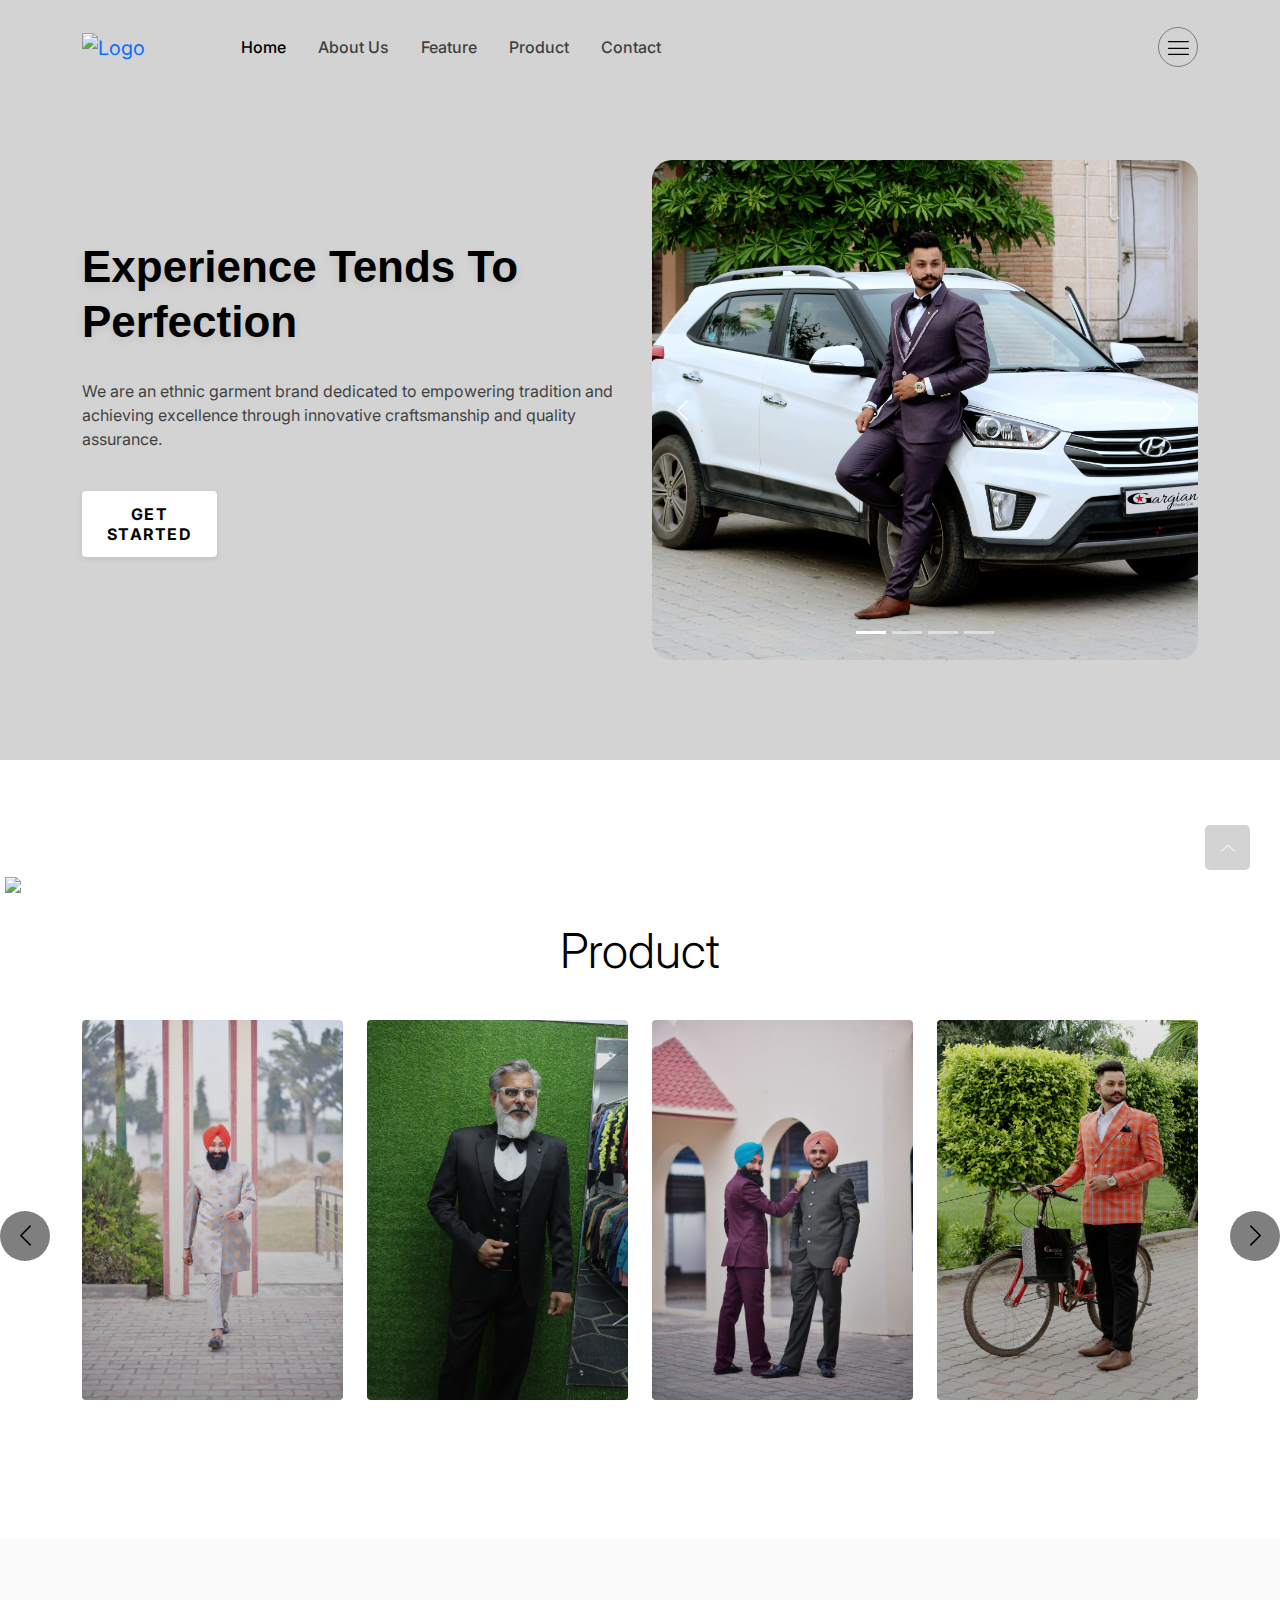
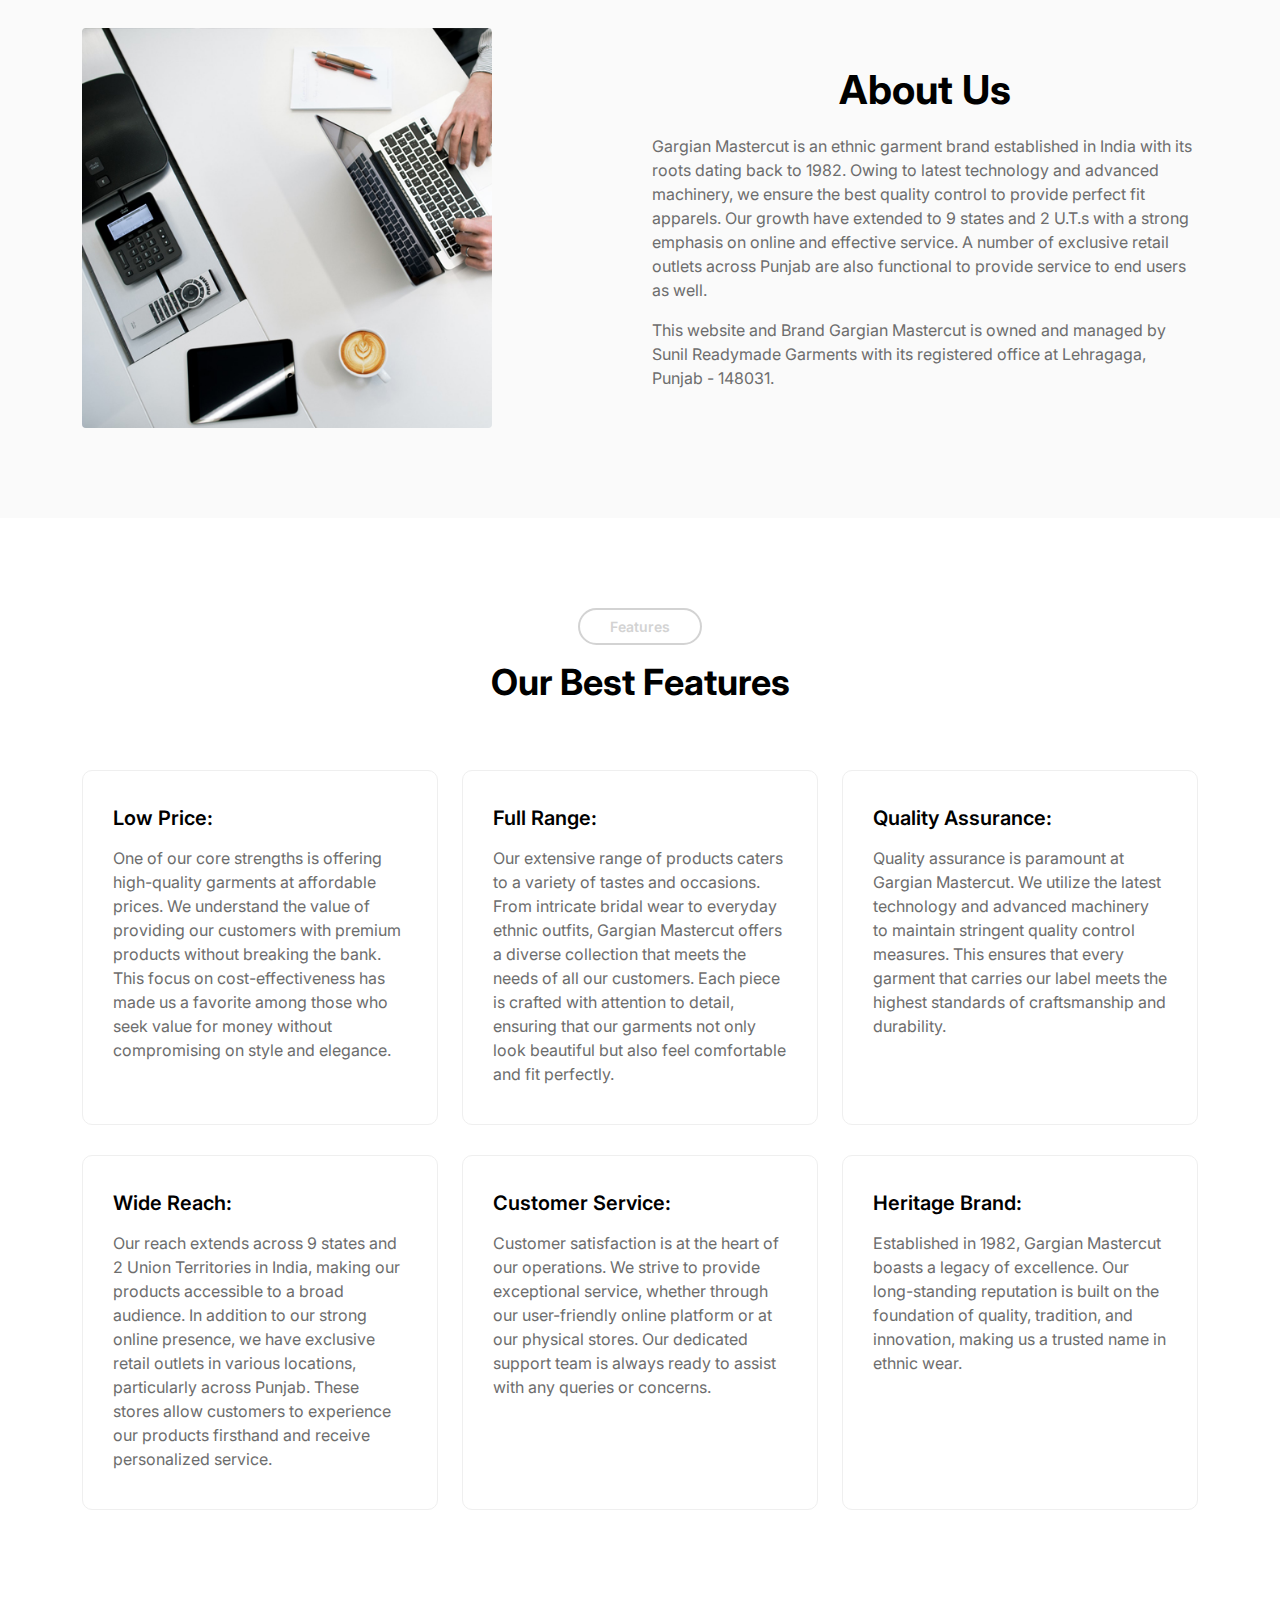
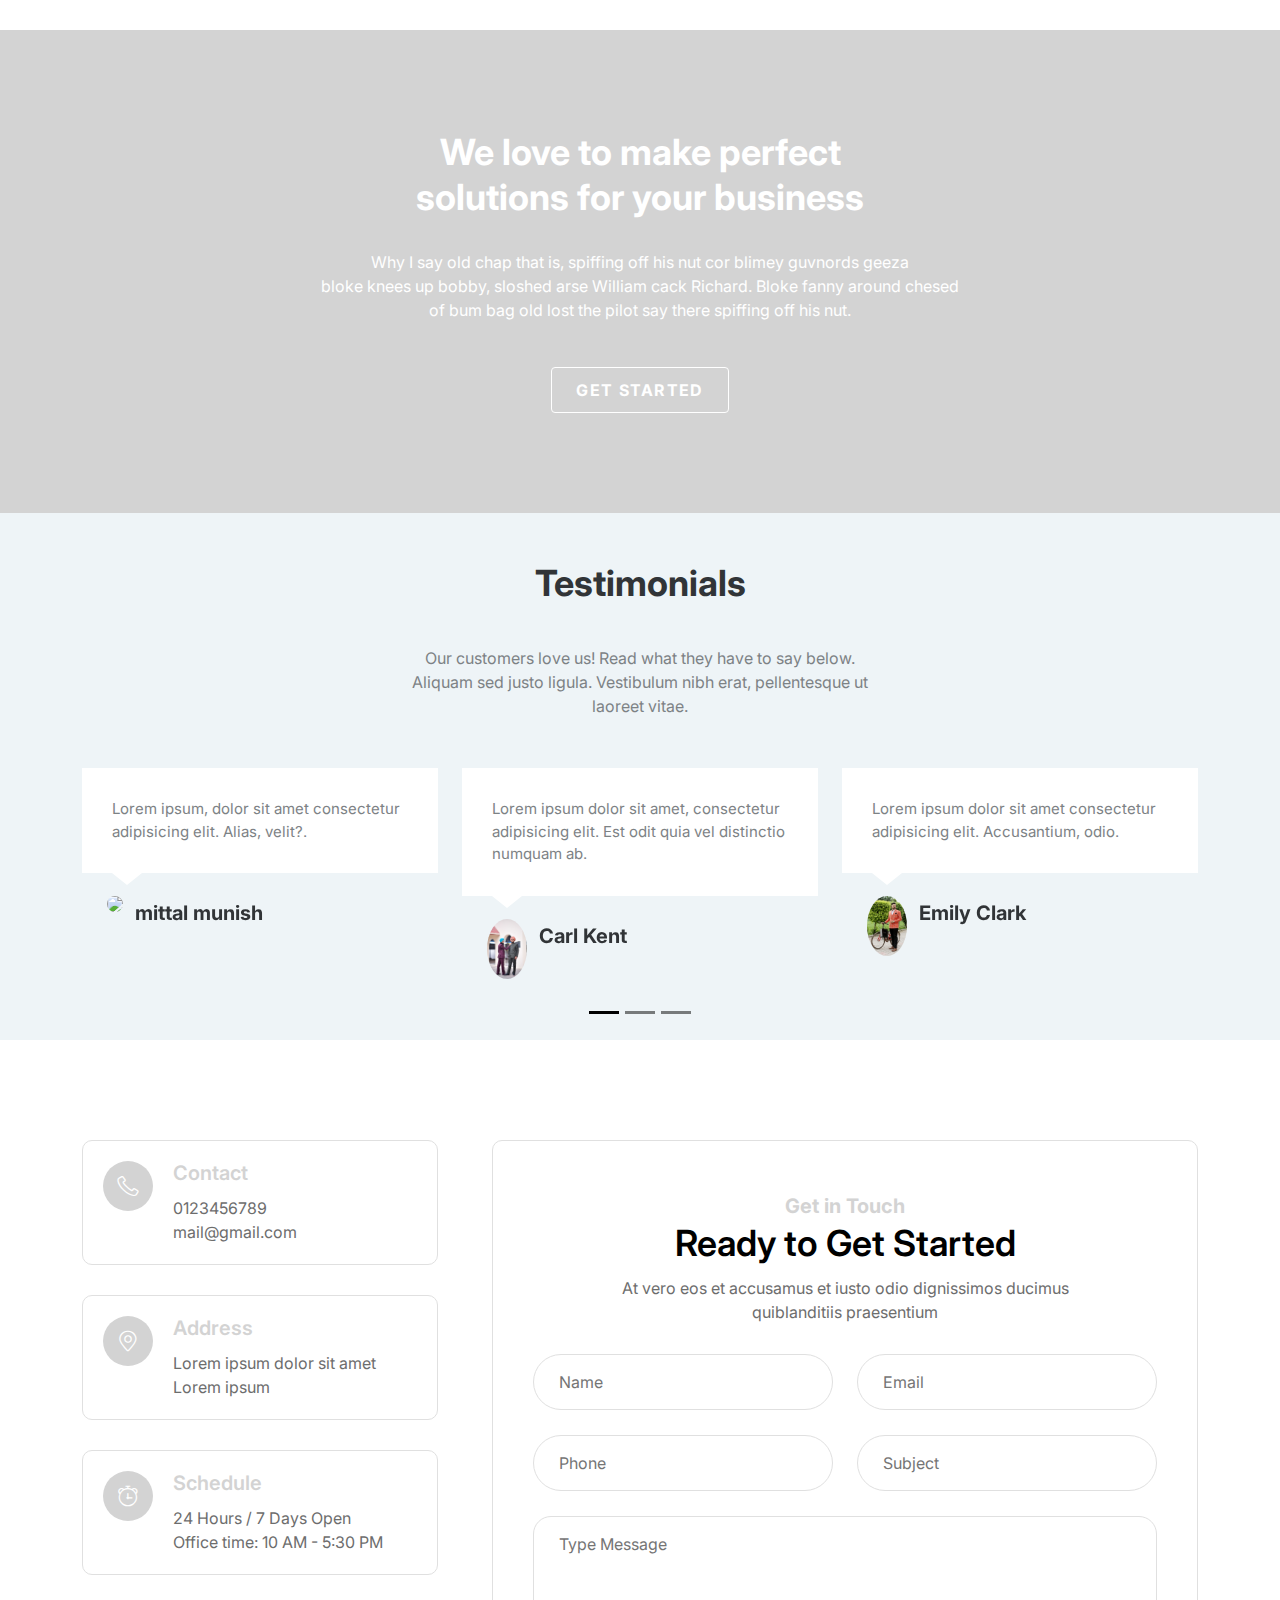
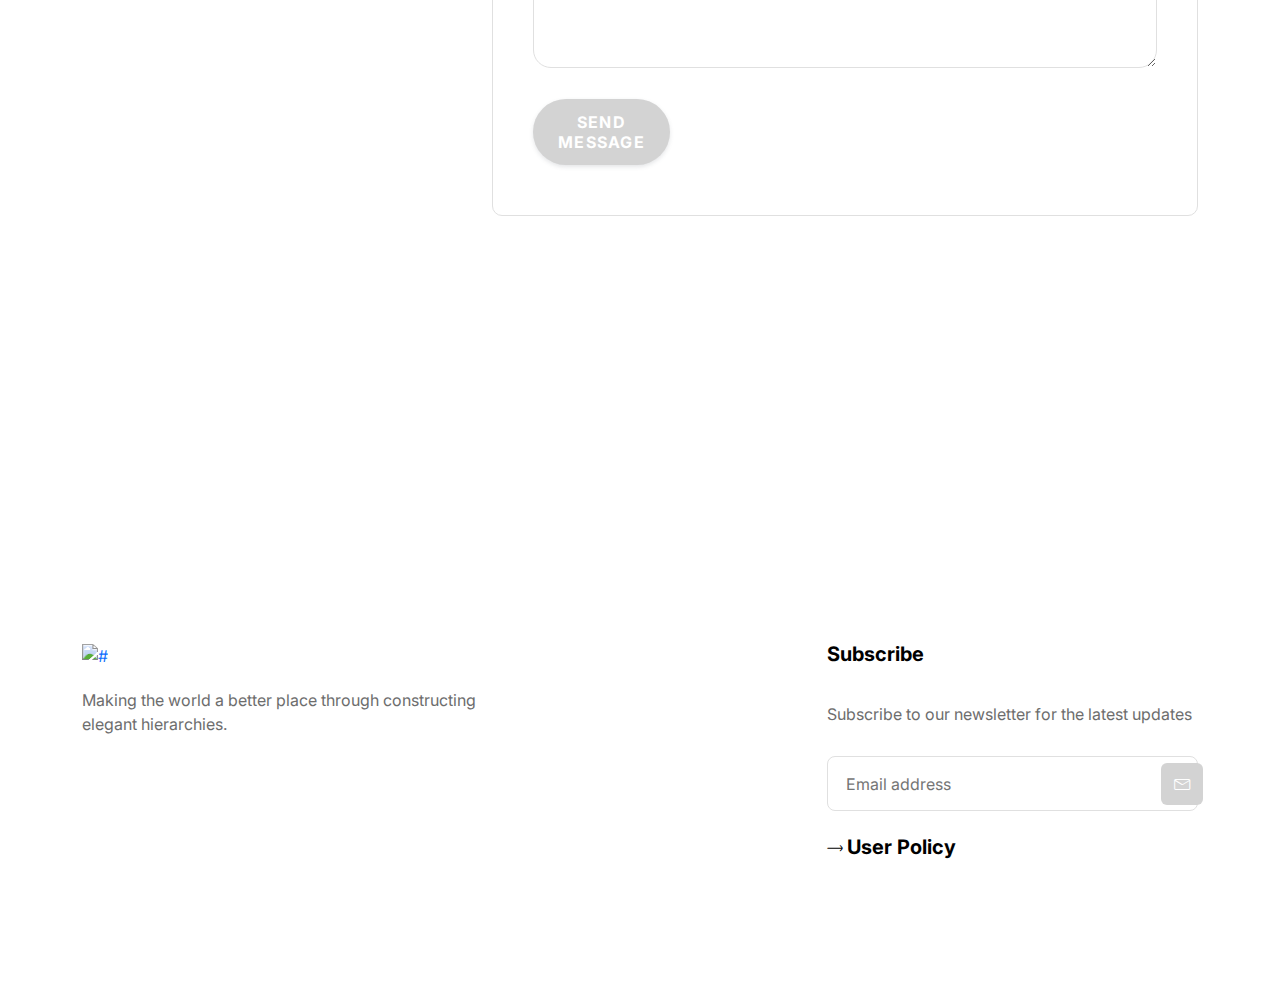
==== commit 53e1e821: "Update" ====
--- a/index.html
+++ b/index.html
@@ -681,8 +681,8 @@
                   </div>
                   <div class="contact-content">
                     <h4>Contact</h4>
-                    <p>0984537278623</p>
-                    <p>yourmail@gmail.com</p>
+                    <p>0123456789</p>
+                    <p>mail@gmail.com</p>
                   </div>
                 </div>
               </div>
@@ -693,8 +693,8 @@
                   </div>
                   <div class="contact-content">
                     <h4>Address</h4>
-                    <p>175 5th Ave, New York, NY 10010</p>
-                    <p>United States</p>
+                    <p>Lorem ipsum dolor sit amet </p>
+                    <p>Lorem ipsum </p>
                   </div>
                 </div>
               </div>
@@ -895,4 +895,4 @@
   </script>
 </body>
 
-</html>+</html>
